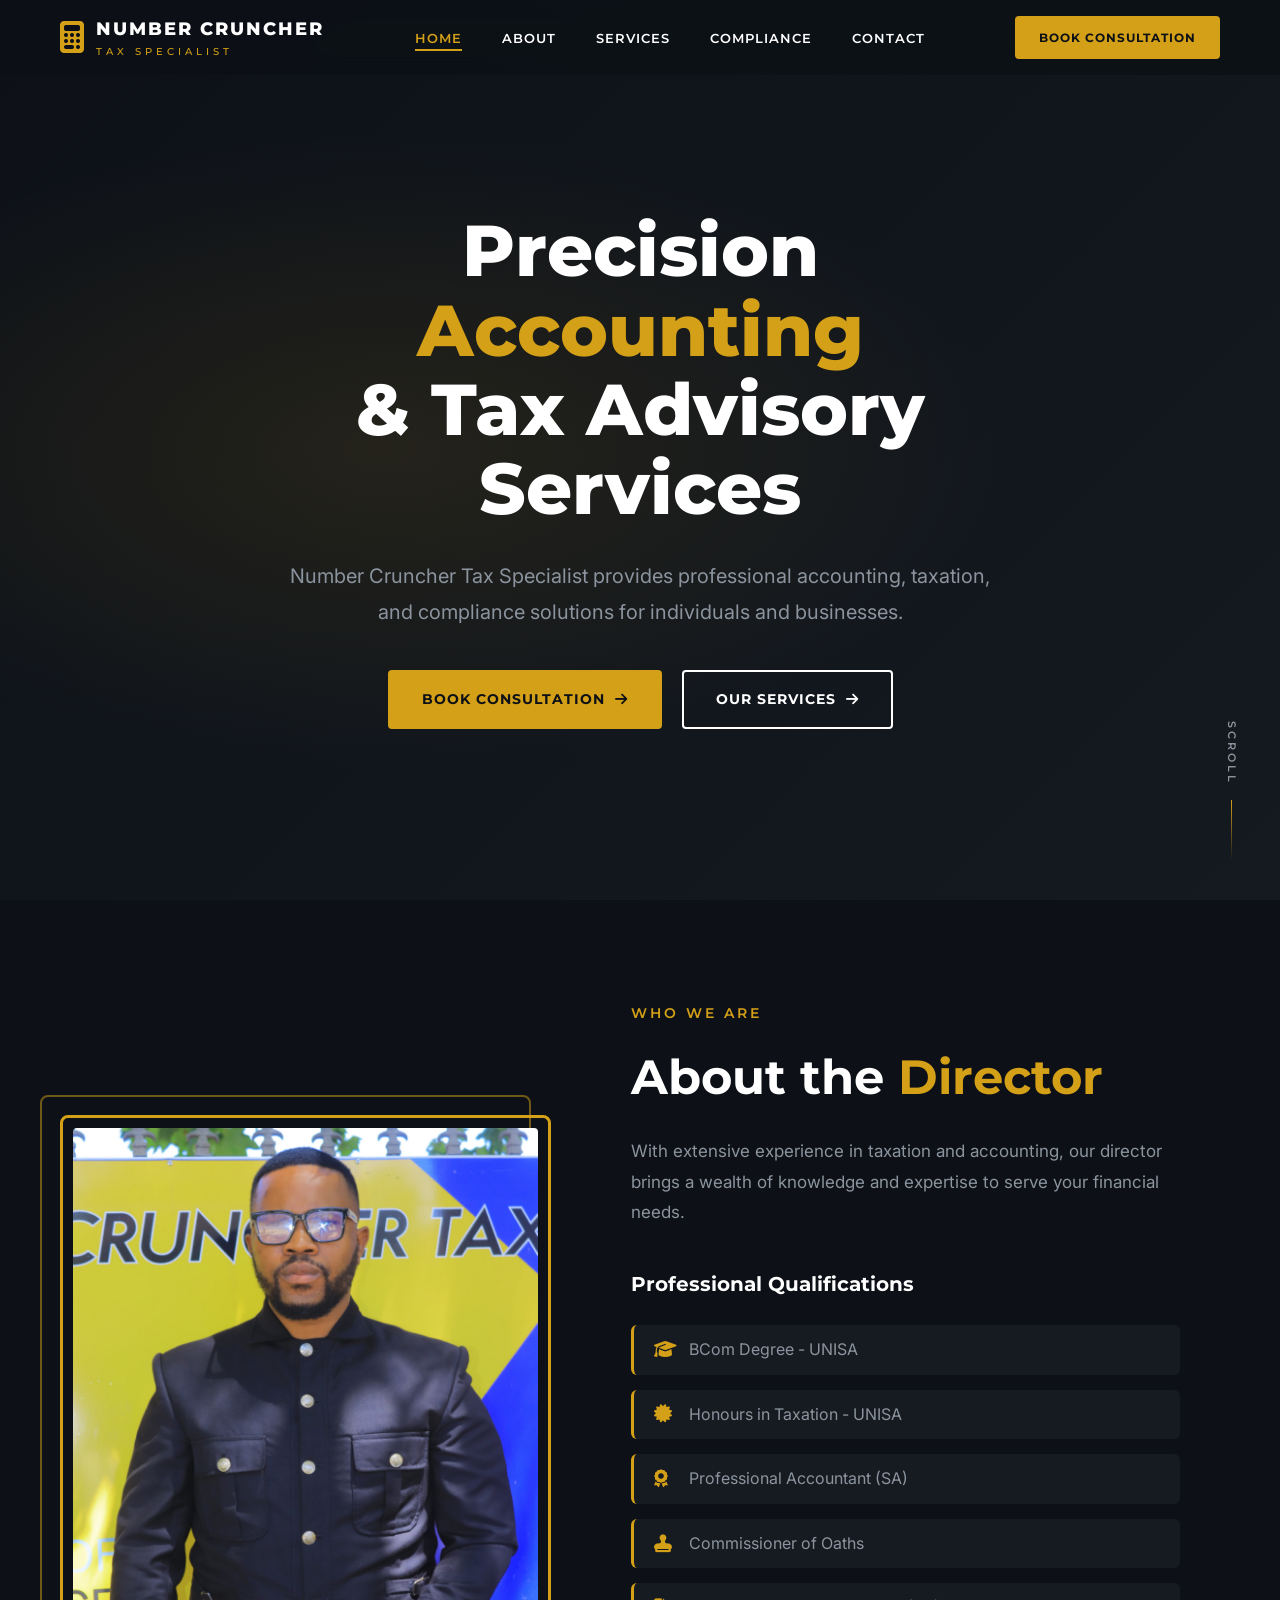
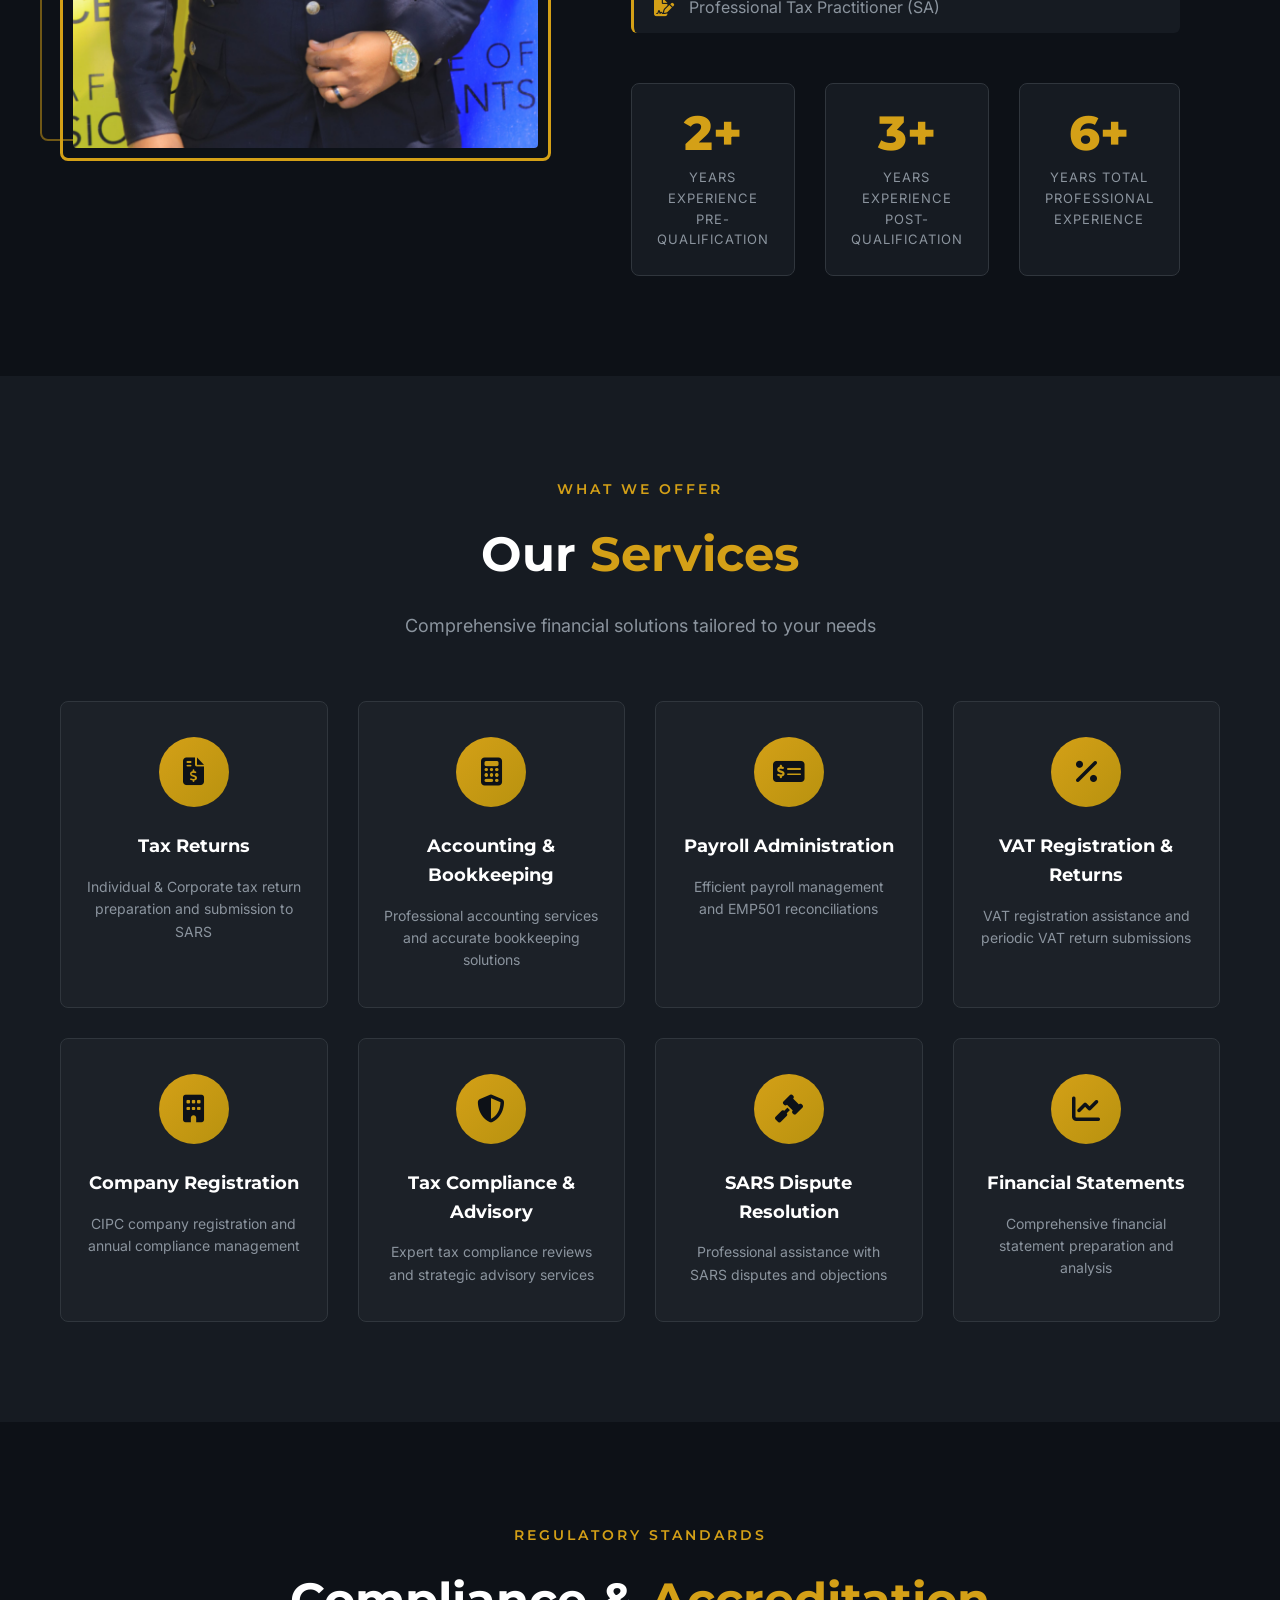
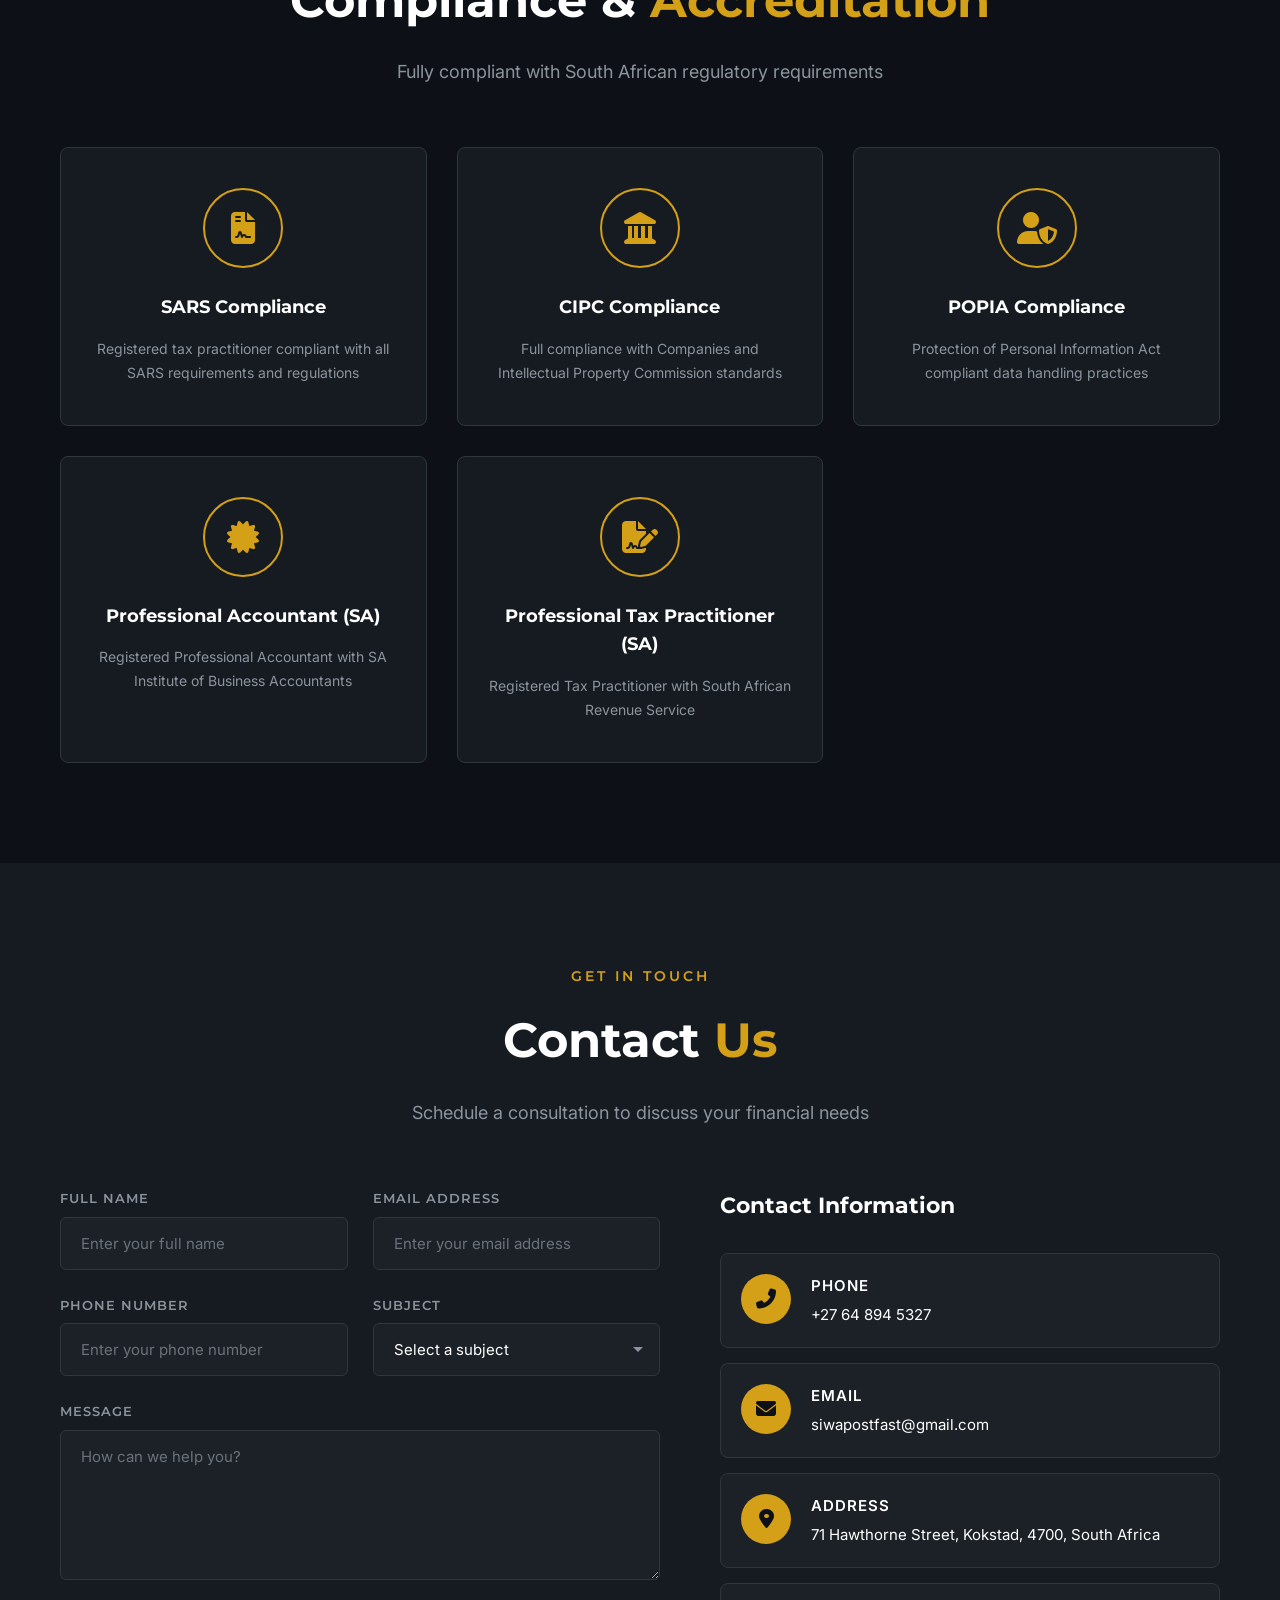
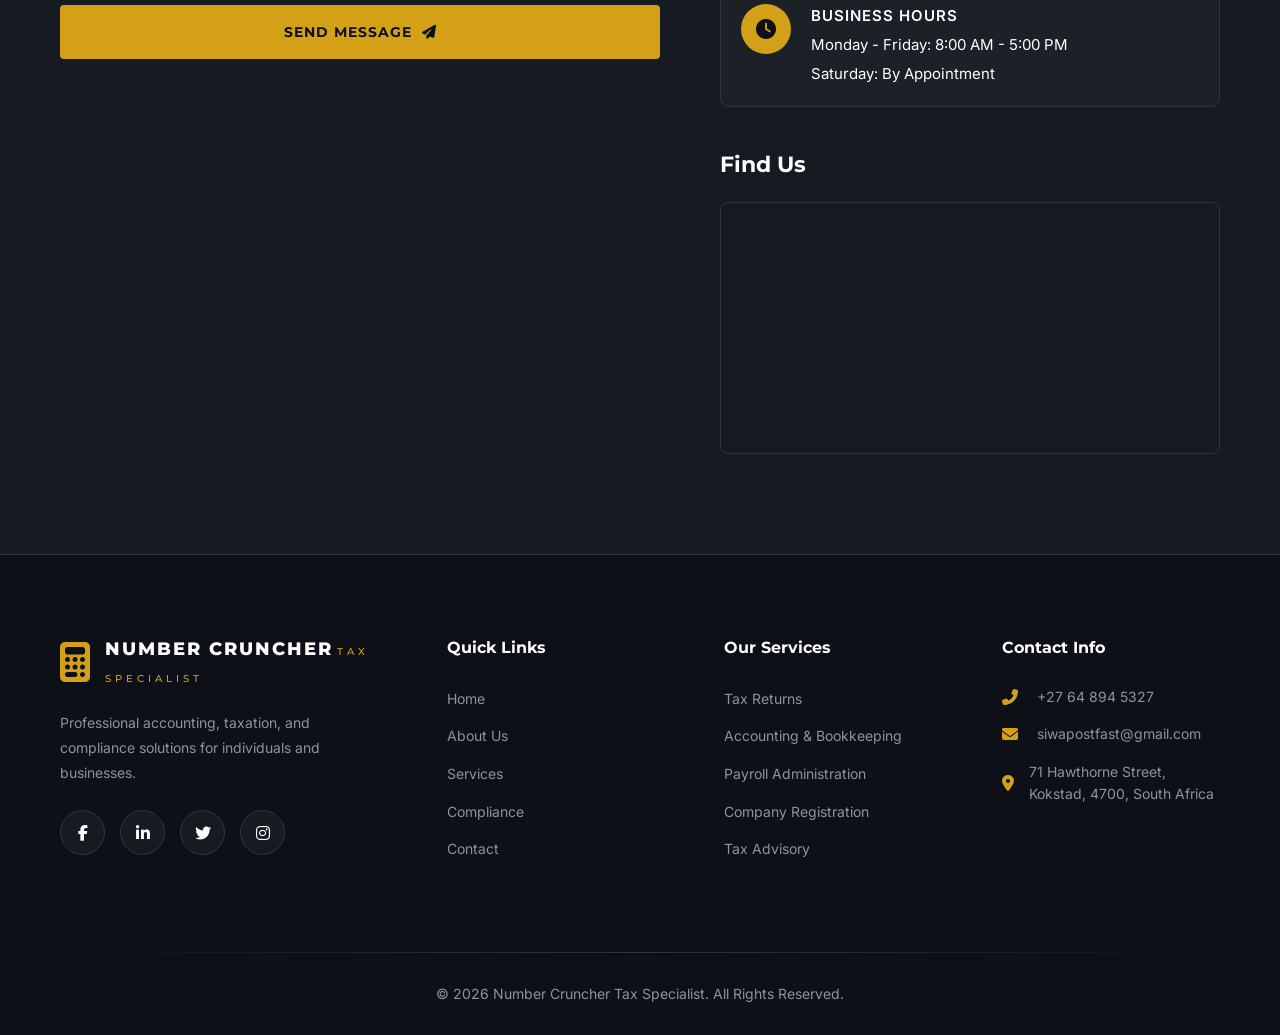
==== index.html @ 2b838620 "Add files via upload" ====
<!DOCTYPE html>
<html lang="en">
<head>
    <meta charset="UTF-8">
    <meta name="viewport" content="width=device-width, initial-scale=1.0">
    <meta name="description" content="Number Cruncher Tax Specialist - Professional accounting, taxation, and compliance solutions for individuals and businesses in South Africa.">
    <title>Number Cruncher Tax Specialist | Professional Accounting & Tax Advisory</title>

    <!-- Favicon -->
    <link rel="icon" type="image/svg+xml" href="favicon.svg">

    <!-- Google Fonts -->
    <link rel="preconnect" href="https://fonts.googleapis.com">
    <link rel="preconnect" href="https://fonts.gstatic.com" crossorigin>
    <link href="https://fonts.googleapis.com/css2?family=Montserrat:wght@400;500;600;700;800;900&family=Inter:wght@300;400;500;600;700&display=swap" rel="stylesheet">

    <!-- Font Awesome for Icons -->
    <link rel="stylesheet" href="https://cdnjs.cloudflare.com/ajax/libs/font-awesome/6.5.1/css/all.min.css">

    <!-- AOS Animation Library -->
    <link href="https://unpkg.com/aos@2.3.1/dist/aos.css" rel="stylesheet">

    <!-- Main Stylesheet -->
    <link rel="stylesheet" href="styles.css">
</head>
<body>
    <!-- Navigation -->
    <nav class="navbar">
        <div class="nav-container">
            <a href="#home" class="nav-logo">
                <i class="fas fa-calculator"></i>
                <div class="logo-text">
                    <span class="logo-main">NUMBER CRUNCHER</span>
                    <span class="logo-sub">TAX SPECIALIST</span>
                </div>
            </a>

            <ul class="nav-menu" id="navMenu">
                <li><a href="#home" class="nav-link active">Home</a></li>
                <li><a href="#about" class="nav-link">About</a></li>
                <li><a href="#services" class="nav-link">Services</a></li>
                <li><a href="#compliance" class="nav-link">Compliance</a></li>
                <li><a href="#contact" class="nav-link">Contact</a></li>
            </ul>

            <a href="#contact" class="nav-cta">BOOK CONSULTATION</a>

            <button class="nav-toggle" id="navToggle" aria-label="Toggle navigation">
                <span class="hamburger"></span>
            </button>
        </div>
    </nav>

    <!-- Hero Section -->
    <section class="hero" id="home">
        <div class="hero-overlay"></div>
        <div class="hero-content">
            <h1 class="hero-title">
                <span class="hero-text-white" data-aos="fade-up" data-aos-delay="0">Precision</span>
                <span class="hero-text-gold" data-aos="fade-up" data-aos-delay="200">Accounting</span>
                <span class="hero-text-white" data-aos="fade-up" data-aos-delay="400">& Tax Advisory Services</span>
            </h1>
            <p class="hero-subtitle" data-aos="fade-up" data-aos-delay="600">
                Number Cruncher Tax Specialist provides professional accounting, taxation, and compliance solutions for individuals and businesses.
            </p>
            <div class="hero-buttons" data-aos="fade-up" data-aos-delay="800">
                <a href="#contact" class="btn btn-primary">BOOK CONSULTATION <i class="fas fa-arrow-right"></i></a>
                <a href="#services" class="btn btn-secondary">OUR SERVICES <i class="fas fa-arrow-right"></i></a>
            </div>
        </div>
        <div class="scroll-indicator">
            <span class="scroll-text">SCROLL</span>
            <div class="scroll-line"></div>
        </div>
    </section>

    <!-- About Section -->
    <section class="about" id="about">
        <div class="container">
            <div class="about-grid">
                <div class="about-image" data-aos="fade-right" data-aos-delay="100">
                    <div class="image-frame">
                        <img src="director.jpg" alt="Director">
                    </div>
                    <div class="image-accent"></div>
                </div>

                <div class="about-content" data-aos="fade-left" data-aos-delay="200">
                    <span class="section-label">WHO WE ARE</span>
                    <h2 class="section-title">About the <span class="text-gold">Director</span></h2>

                    <p class="about-intro">
                        With extensive experience in taxation and accounting, our director brings a wealth of knowledge and expertise to serve your financial needs.
                    </p>

                    <div class="qualifications">
                        <h3>Professional Qualifications</h3>
                        <ul class="qual-list">
                            <li><i class="fas fa-graduation-cap"></i> BCom Degree - UNISA</li>
                            <li><i class="fas fa-certificate"></i> Honours in Taxation - UNISA</li>
                            <li><i class="fas fa-award"></i> Professional Accountant (SA)</li>
                            <li><i class="fas fa-stamp"></i> Commissioner of Oaths</li>
                            <li><i class="fas fa-file-signature"></i> Professional Tax Practitioner (SA)</li>
                        </ul>
                    </div>

                    <div class="stats-grid">
                        <div class="stat-item">
                            <div class="stat-number" data-count="6">0</div>
                            <div class="stat-label">Years Experience<br>Pre-Qualification</div>
                        </div>
                        <div class="stat-item">
                            <div class="stat-number" data-count="8">0</div>
                            <div class="stat-label">Years Experience<br>Post-Qualification</div>
                        </div>
                        <div class="stat-item">
                            <div class="stat-number" data-count="14">0</div>
                            <div class="stat-label">Years Total<br>Professional Experience</div>
                        </div>
                    </div>
                </div>
            </div>
        </div>
    </section>

    <!-- Services Section -->
    <section class="services" id="services">
        <div class="container">
            <div class="section-header" data-aos="fade-up">
                <span class="section-label">WHAT WE OFFER</span>
                <h2 class="section-title">Our <span class="text-gold">Services</span></h2>
                <p class="section-desc">Comprehensive financial solutions tailored to your needs</p>
            </div>

            <div class="services-grid">
                <div class="service-card" data-aos="fade-up" data-aos-delay="100">
                    <div class="service-icon">
                        <i class="fas fa-file-invoice-dollar"></i>
                    </div>
                    <h3>Tax Returns</h3>
                    <p>Individual & Corporate tax return preparation and submission to SARS</p>
                </div>

                <div class="service-card" data-aos="fade-up" data-aos-delay="200">
                    <div class="service-icon">
                        <i class="fas fa-calculator"></i>
                    </div>
                    <h3>Accounting & Bookkeeping</h3>
                    <p>Professional accounting services and accurate bookkeeping solutions</p>
                </div>

                <div class="service-card" data-aos="fade-up" data-aos-delay="300">
                    <div class="service-icon">
                        <i class="fas fa-money-check-alt"></i>
                    </div>
                    <h3>Payroll Administration</h3>
                    <p>Efficient payroll management and EMP501 reconciliations</p>
                </div>

                <div class="service-card" data-aos="fade-up" data-aos-delay="400">
                    <div class="service-icon">
                        <i class="fas fa-percentage"></i>
                    </div>
                    <h3>VAT Registration & Returns</h3>
                    <p>VAT registration assistance and periodic VAT return submissions</p>
                </div>

                <div class="service-card" data-aos="fade-up" data-aos-delay="500">
                    <div class="service-icon">
                        <i class="fas fa-building"></i>
                    </div>
                    <h3>Company Registration</h3>
                    <p>CIPC company registration and annual compliance management</p>
                </div>

                <div class="service-card" data-aos="fade-up" data-aos-delay="600">
                    <div class="service-icon">
                        <i class="fas fa-shield-alt"></i>
                    </div>
                    <h3>Tax Compliance & Advisory</h3>
                    <p>Expert tax compliance reviews and strategic advisory services</p>
                </div>

                <div class="service-card" data-aos="fade-up" data-aos-delay="700">
                    <div class="service-icon">
                        <i class="fas fa-gavel"></i>
                    </div>
                    <h3>SARS Dispute Resolution</h3>
                    <p>Professional assistance with SARS disputes and objections</p>
                </div>

                <div class="service-card" data-aos="fade-up" data-aos-delay="800">
                    <div class="service-icon">
                        <i class="fas fa-chart-line"></i>
                    </div>
                    <h3>Financial Statements</h3>
                    <p>Comprehensive financial statement preparation and analysis</p>
                </div>
            </div>
        </div>
    </section>

    <!-- Compliance Section -->
    <section class="compliance" id="compliance">
        <div class="container">
            <div class="section-header" data-aos="fade-up">
                <span class="section-label">REGULATORY STANDARDS</span>
                <h2 class="section-title">Compliance & <span class="text-gold">Accreditation</span></h2>
                <p class="section-desc">Fully compliant with South African regulatory requirements</p>
            </div>

            <div class="compliance-grid">
                <div class="compliance-card" data-aos="fade-up" data-aos-delay="100">
                    <div class="compliance-icon">
                        <i class="fas fa-file-contract"></i>
                    </div>
                    <h3>SARS Compliance</h3>
                    <p>Registered tax practitioner compliant with all SARS requirements and regulations</p>
                </div>

                <div class="compliance-card" data-aos="fade-up" data-aos-delay="200">
                    <div class="compliance-icon">
                        <i class="fas fa-landmark"></i>
                    </div>
                    <h3>CIPC Compliance</h3>
                    <p>Full compliance with Companies and Intellectual Property Commission standards</p>
                </div>

                <div class="compliance-card" data-aos="fade-up" data-aos-delay="300">
                    <div class="compliance-icon">
                        <i class="fas fa-user-shield"></i>
                    </div>
                    <h3>POPIA Compliance</h3>
                    <p>Protection of Personal Information Act compliant data handling practices</p>
                </div>

                <div class="compliance-card" data-aos="fade-up" data-aos-delay="400">
                    <div class="compliance-icon">
                        <i class="fas fa-certificate"></i>
                    </div>
                    <h3>Professional Accountant (SA)</h3>
                    <p>Registered Professional Accountant with SA Institute of Business Accountants</p>
                </div>

                <div class="compliance-card" data-aos="fade-up" data-aos-delay="500">
                    <div class="compliance-icon">
                        <i class="fas fa-file-signature"></i>
                    </div>
                    <h3>Professional Tax Practitioner (SA)</h3>
                    <p>Registered Tax Practitioner with South African Revenue Service</p>
                </div>
            </div>
        </div>
    </section>

    <!-- Contact Section -->
    <section class="contact" id="contact">
        <div class="container">
            <div class="section-header" data-aos="fade-up">
                <span class="section-label">GET IN TOUCH</span>
                <h2 class="section-title">Contact <span class="text-gold">Us</span></h2>
                <p class="section-desc">Schedule a consultation to discuss your financial needs</p>
            </div>

            <div class="contact-grid">
                <div class="contact-form-wrapper" data-aos="fade-right" data-aos-delay="100">
                    <form class="contact-form" id="contactForm">
                        <div class="form-row">
                            <div class="form-group">
                                <label for="name">Full Name</label>
                                <input type="text" id="name" name="name" placeholder="Enter your full name" required>
                            </div>
                            <div class="form-group">
                                <label for="email">Email Address</label>
                                <input type="email" id="email" name="email" placeholder="Enter your email address" required>
                            </div>
                        </div>

                        <div class="form-row">
                            <div class="form-group">
                                <label for="phone">Phone Number</label>
                                <input type="tel" id="phone" name="phone" placeholder="Enter your phone number" required>
                            </div>
                            <div class="form-group">
                                <label for="subject">Subject</label>
                                <select id="subject" name="subject" required>
                                    <option value="">Select a subject</option>
                                    <option value="consultation">Book Consultation</option>
                                    <option value="tax-returns">Tax Returns</option>
                                    <option value="accounting">Accounting Services</option>
                                    <option value="advisory">Tax Advisory</option>
                                    <option value="other">Other Inquiry</option>
                                </select>
                            </div>
                        </div>

                        <div class="form-group full-width">
                            <label for="message">Message</label>
                            <textarea id="message" name="message" rows="5" placeholder="How can we help you?" required></textarea>
                        </div>

                        <button type="submit" class="btn btn-primary btn-full">
                            SEND MESSAGE <i class="fas fa-paper-plane"></i>
                        </button>
                    </form>

                    <div class="form-success" id="formSuccess">
                        <i class="fas fa-check-circle"></i>
                        <h3>Message Sent Successfully!</h3>
                        <p>Thank you for contacting us. We will get back to you within 24 hours.</p>
                    </div>
                </div>

                <div class="contact-info" data-aos="fade-left" data-aos-delay="200">
                    <div class="contact-details">
                        <h3>Contact Information</h3>

                        <div class="contact-item">
                            <div class="contact-icon">
                                <i class="fas fa-phone-alt"></i>
                            </div>
                            <div>
                                <span class="contact-label">Phone</span>
                                <a href="tel:+27 64 894 5327">+27 64 894 5327</a>
                            </div>
                        </div>

                        <div class="contact-item">
                            <div class="contact-icon">
                                <i class="fas fa-envelope"></i>
                            </div>
                            <div>
                                <span class="contact-label">Email</span>
                                <a href="mailto:siwapostfast@gmail.com">siwapostfast@gmail.com</a>
                            </div>
                        </div>

                        <div class="contact-item">
                            <div class="contact-icon">
                                <i class="fas fa-map-marker-alt"></i>
                            </div>
                            <div>
                                <span class="contact-label">Address</span>
                                <span>71 Hawthorne Street, Kokstad, 4700, South Africa</span>
                            </div>
                        </div>

                        <div class="contact-item">
                            <div class="contact-icon">
                                <i class="fas fa-clock"></i>
                            </div>
                            <div>
                                <span class="contact-label">Business Hours</span>
                                <span>Monday - Friday: 8:00 AM - 5:00 PM</span>
                                <span>Saturday: By Appointment</span>
                            </div>
                        </div>
                    </div>

                    <div class="map-container">
                        <h3>Find Us</h3>
                        <div class="map-wrapper">
                            <iframe
                                src="https://www.google.com/maps/embed?pb=!1m18!1m12!1m3!1d3436.008253327786!2d29.417779974798787!3d-30.549070874673358!2m3!1f0!2f0!3f0!3m2!1i1024!2i768!4f13.1!3m3!1m2!1s0x1ef5a0779be79471%3A0x3674d156ed92cf5c!2s71%20Hawthorn%20St%2C%20Kokstad%2C%204700!5e0!3m2!1sen!2sza!4v1774204963552!5m2!1sen!2sza"
                                width="100%"
                                height="250"
                                style="border:0;"
                                allowfullscreen=""
                                loading="lazy"
                                referrerpolicy="no-referrer-when-downgrade">
                            </iframe>
                        </div>
                    </div>
                </div>
            </div>
        </div>
    </section>

    <!-- Footer -->
    <footer class="footer">
        <div class="container">
            <div class="footer-grid">
                <div class="footer-brand">
                    <a href="#home" class="footer-logo">
                        <i class="fas fa-calculator"></i>
                        <div>
                            <span class="logo-main">NUMBER CRUNCHER</span>
                            <span class="logo-sub">TAX SPECIALIST</span>
                        </div>
                    </a>
                    <p class="footer-tagline">Professional accounting, taxation, and compliance solutions for individuals and businesses.</p>
                    <div class="social-links">
                        <a href="#" aria-label="Facebook"><i class="fab fa-facebook-f"></i></a>
                        <a href="#" aria-label="LinkedIn"><i class="fab fa-linkedin-in"></i></a>
                        <a href="#" aria-label="Twitter"><i class="fab fa-twitter"></i></a>
                        <a href="#" aria-label="Instagram"><i class="fab fa-instagram"></i></a>
                    </div>
                </div>

                <div class="footer-links">
                    <h4>Quick Links</h4>
                    <ul>
                        <li><a href="#home">Home</a></li>
                        <li><a href="#about">About Us</a></li>
                        <li><a href="#services">Services</a></li>
                        <li><a href="#compliance">Compliance</a></li>
                        <li><a href="#contact">Contact</a></li>
                    </ul>
                </div>

                <div class="footer-links">
                    <h4>Our Services</h4>
                    <ul>
                        <li><a href="#services">Tax Returns</a></li>
                        <li><a href="#services">Accounting & Bookkeeping</a></li>
                        <li><a href="#services">Payroll Administration</a></li>
                        <li><a href="#services">Company Registration</a></li>
                        <li><a href="#services">Tax Advisory</a></li>
                    </ul>
                </div>

                <div class="footer-contact">
                    <h4>Contact Info</h4>
                    <div class="footer-contact-item">
                        <i class="fas fa-phone-alt"></i>
                        <span>+27 64 894 5327</span>
                    </div>
                    <div class="footer-contact-item">
                        <i class="fas fa-envelope"></i>
                        <span>siwapostfast@gmail.com</span>
                    </div>
                    <div class="footer-contact-item">
                        <i class="fas fa-map-marker-alt"></i>
                        <span>71 Hawthorne Street, Kokstad, 4700, South Africa</span>
                    </div>
                </div>
            </div>

            <div class="footer-bottom">
                <div class="footer-divider"></div>
                <p>&copy; 2026 Number Cruncher Tax Specialist. All Rights Reserved.</p>
            </div>
        </div>
    </footer>

    <!-- Back to Top Button -->
    <button class="back-to-top" id="backToTop" aria-label="Back to top">
        <i class="fas fa-chevron-up"></i>
    </button>

    <!-- AOS Animation Library -->
    <script src="https://unpkg.com/aos@2.3.1/dist/aos.js"></script>

    <!-- Main JavaScript -->
    <script src="main.js"></script>
</body>
</html>
---- styles.css ----
/* ==========================================
   NUMBER CRUNCHER TAX SPECIALIST
   Main Stylesheet
   ========================================== */

/* CSS Variables */
:root {
    /* Colors */
    --primary-bg: #0d1117;
    --secondary-bg: #161b22;
    --card-bg: #1c2128;
    --gold: #D4A017;
    --gold-dark: #B8920F;
    --gold-light: #E6B422;
    --white: #FFFFFF;
    --text-muted: #8b949e;
    --border-color: #30363d;
    --success: #2ea043;
    --error: #f85149;

    /* Typography */
    --font-heading: 'Montserrat', sans-serif;
    --font-body: 'Inter', sans-serif;

    /* Spacing */
    --section-padding: 100px 0;
    --container-width: 1200px;

    /* Transitions */
    --transition: 0.3s ease;
}

/* Reset & Base */
*, *::before, *::after {
    margin: 0;
    padding: 0;
    box-sizing: border-box;
}

html {
    scroll-behavior: smooth;
}

body {
    font-family: var(--font-body);
    background-color: var(--primary-bg);
    color: var(--white);
    line-height: 1.6;
    overflow-x: hidden;
}

a {
    text-decoration: none;
    color: inherit;
    transition: var(--transition);
}

ul {
    list-style: none;
}

img {
    max-width: 100%;
    height: auto;
    display: block;
}

/* Container */
.container {
    width: 100%;
    max-width: var(--container-width);
    margin: 0 auto;
    padding: 0 20px;
}

/* Typography */
.text-gold {
    color: var(--gold);
}

.section-label {
    display: inline-block;
    font-family: var(--font-heading);
    font-size: 14px;
    font-weight: 600;
    letter-spacing: 3px;
    text-transform: uppercase;
    color: var(--gold);
    margin-bottom: 15px;
}

.section-title {
    font-family: var(--font-heading);
    font-size: clamp(32px, 5vw, 48px);
    font-weight: 700;
    margin-bottom: 20px;
}

.section-desc {
    font-size: 18px;
    color: var(--text-muted);
    max-width: 600px;
    margin: 0 auto;
}

.section-header {
    text-align: center;
    margin-bottom: 60px;
}

/* Buttons */
.btn {
    display: inline-flex;
    align-items: center;
    gap: 10px;
    padding: 16px 32px;
    font-family: var(--font-heading);
    font-size: 14px;
    font-weight: 700;
    text-transform: uppercase;
    letter-spacing: 1px;
    border: 2px solid transparent;
    border-radius: 4px;
    cursor: pointer;
    transition: var(--transition);
}

.btn-primary {
    background-color: var(--gold);
    color: var(--primary-bg);
    border-color: var(--gold);
}

.btn-primary:hover {
    background-color: var(--gold-dark);
    border-color: var(--gold-dark);
    transform: translateY(-2px);
}

.btn-secondary {
    background-color: transparent;
    color: var(--white);
    border-color: var(--white);
}

.btn-secondary:hover {
    background-color: var(--white);
    color: var(--primary-bg);
}

.btn-full {
    width: 100%;
    justify-content: center;
}

/* ==========================================
   NAVIGATION
   ========================================== */
.navbar {
    position: fixed;
    top: 0;
    left: 0;
    width: 100%;
    background-color: rgba(13, 17, 23, 0.95);
    backdrop-filter: blur(10px);
    z-index: 1000;
    padding: 15px 0;
    transition: var(--transition);
}

.navbar.scrolled {
    padding: 10px 0;
    box-shadow: 0 2px 20px rgba(0, 0, 0, 0.3);
}

.nav-container {
    display: flex;
    align-items: center;
    justify-content: space-between;
    max-width: var(--container-width);
    margin: 0 auto;
    padding: 0 20px;
}

.nav-logo {
    display: flex;
    align-items: center;
    gap: 12px;
}

.nav-logo i {
    font-size: 32px;
    color: var(--gold);
}

.logo-text {
    display: flex;
    flex-direction: column;
}

.logo-main {
    font-family: var(--font-heading);
    font-size: 18px;
    font-weight: 800;
    letter-spacing: 2px;
    color: var(--white);
}

.logo-sub {
    font-family: var(--font-heading);
    font-size: 10px;
    font-weight: 500;
    letter-spacing: 4px;
    color: var(--gold);
}

.nav-menu {
    display: flex;
    align-items: center;
    gap: 40px;
}

.nav-link {
    font-family: var(--font-heading);
    font-size: 13px;
    font-weight: 600;
    text-transform: uppercase;
    letter-spacing: 1px;
    color: var(--white);
    position: relative;
    padding: 5px 0;
}

.nav-link::after {
    content: '';
    position: absolute;
    bottom: 0;
    left: 0;
    width: 0;
    height: 2px;
    background-color: var(--gold);
    transition: var(--transition);
}

.nav-link:hover::after,
.nav-link.active::after {
    width: 100%;
}

.nav-link:hover,
.nav-link.active {
    color: var(--gold);
}

.nav-cta {
    padding: 12px 24px;
    font-family: var(--font-heading);
    font-size: 12px;
    font-weight: 700;
    text-transform: uppercase;
    letter-spacing: 1px;
    background-color: var(--gold);
    color: var(--primary-bg);
    border-radius: 4px;
    transition: var(--transition);
}

.nav-cta:hover {
    background-color: var(--gold-dark);
    transform: translateY(-2px);
}

/* Mobile Navigation */
.nav-toggle {
    display: none;
    background: none;
    border: none;
    cursor: pointer;
    padding: 10px;
}

.hamburger {
    display: block;
    width: 25px;
    height: 2px;
    background-color: var(--white);
    position: relative;
    transition: var(--transition);
}

.hamburger::before,
.hamburger::after {
    content: '';
    position: absolute;
    width: 25px;
    height: 2px;
    background-color: var(--white);
    transition: var(--transition);
}

.hamburger::before {
    top: -8px;
}

.hamburger::after {
    top: 8px;
}

.nav-toggle.active .hamburger {
    background-color: transparent;
}

.nav-toggle.active .hamburger::before {
    top: 0;
    transform: rotate(45deg);
}

.nav-toggle.active .hamburger::after {
    top: 0;
    transform: rotate(-45deg);
}

/* ==========================================
   HERO SECTION
   ========================================== */
.hero {
    position: relative;
    min-height: 100vh;
    display: flex;
    align-items: center;
    justify-content: center;
    background: linear-gradient(135deg, rgba(13, 17, 23, 0.9) 0%, rgba(22, 27, 34, 0.85) 100%),
                url('https://images.unsplash.com/photo-1486406146926-c627a92ad1ab?ixlib=rb-4.0.3&auto=format&fit=crop&w=2070&q=80') center/cover no-repeat;
    padding: 120px 20px 80px;
    overflow: hidden;
}

.hero::before {
    content: '';
    position: absolute;
    top: 0;
    left: 0;
    width: 100%;
    height: 100%;
    background: radial-gradient(ellipse at 30% 50%, rgba(212, 160, 23, 0.1) 0%, transparent 50%);
}

.hero-content {
    position: relative;
    z-index: 1;
    text-align: center;
    max-width: 900px;
}

.hero-title {
    font-family: var(--font-heading);
    font-size: clamp(40px, 8vw, 72px);
    font-weight: 800;
    line-height: 1.1;
    margin-bottom: 30px;
}

.hero-text-white {
    display: block;
    color: var(--white);
}

.hero-text-gold {
    display: block;
    color: var(--gold);
}

.hero-subtitle {
    font-size: clamp(16px, 2.5vw, 20px);
    color: var(--text-muted);
    max-width: 700px;
    margin: 0 auto 40px;
    line-height: 1.8;
}

.hero-buttons {
    display: flex;
    flex-wrap: wrap;
    gap: 20px;
    justify-content: center;
}

/* Scroll Indicator */
.scroll-indicator {
    position: absolute;
    right: 40px;
    bottom: 40px;
    display: flex;
    flex-direction: column;
    align-items: center;
    gap: 15px;
    animation: bounce 2s infinite;
}

.scroll-text {
    font-family: var(--font-heading);
    font-size: 11px;
    font-weight: 600;
    letter-spacing: 3px;
    color: var(--text-muted);
    writing-mode: vertical-rl;
    text-orientation: mixed;
}

.scroll-line {
    width: 1px;
    height: 60px;
    background: linear-gradient(to bottom, var(--gold), transparent);
}

@keyframes bounce {
    0%, 20%, 50%, 80%, 100% {
        transform: translateY(0);
    }
    40% {
        transform: translateY(-10px);
    }
    60% {
        transform: translateY(-5px);
    }
}

/* ==========================================
   ABOUT SECTION
   ========================================== */
.about {
    padding: var(--section-padding);
    background-color: var(--primary-bg);
}

.about-grid {
    display: grid;
    grid-template-columns: 1fr 1.2fr;
    gap: 80px;
    align-items: center;
}

.about-image {
    position: relative;
}

.image-frame {
    position: relative;
    border: 3px solid var(--gold);
    padding: 10px;
    border-radius: 8px;
}

.image-frame img {
    width: 100%;
    border-radius: 4px;
    aspect-ratio: 3/4;
    object-fit: cover;
}

.image-accent {
    position: absolute;
    top: -20px;
    left: -20px;
    width: 100%;
    height: 100%;
    border: 2px solid var(--gold);
    border-radius: 8px;
    z-index: -1;
    opacity: 0.5;
}

.about-content {
    padding-right: 40px;
}

.about-intro {
    font-size: 17px;
    color: var(--text-muted);
    margin-bottom: 40px;
    line-height: 1.8;
}

.qualifications {
    margin-bottom: 50px;
}

.qualifications h3 {
    font-family: var(--font-heading);
    font-size: 20px;
    font-weight: 700;
    margin-bottom: 25px;
    color: var(--white);
}

.qual-list {
    display: flex;
    flex-direction: column;
    gap: 15px;
}

.qual-list li {
    display: flex;
    align-items: center;
    gap: 15px;
    font-size: 16px;
    color: var(--text-muted);
    padding: 12px 20px;
    background-color: var(--secondary-bg);
    border-radius: 6px;
    border-left: 3px solid var(--gold);
    transition: var(--transition);
}

.qual-list li:hover {
    background-color: var(--card-bg);
    transform: translateX(5px);
}

.qual-list li i {
    color: var(--gold);
    font-size: 18px;
    width: 20px;
}

/* Stats */
.stats-grid {
    display: grid;
    grid-template-columns: repeat(3, 1fr);
    gap: 30px;
}

.stat-item {
    text-align: center;
    padding: 25px;
    background-color: var(--secondary-bg);
    border-radius: 8px;
    border: 1px solid var(--border-color);
    transition: var(--transition);
}

.stat-item:hover {
    border-color: var(--gold);
    transform: translateY(-5px);
}

.stat-number {
    font-family: var(--font-heading);
    font-size: 48px;
    font-weight: 800;
    color: var(--gold);
    line-height: 1;
    margin-bottom: 10px;
}

.stat-number::after {
    content: '+';
}

.stat-label {
    font-size: 13px;
    color: var(--text-muted);
    text-transform: uppercase;
    letter-spacing: 1px;
}

/* ==========================================
   SERVICES SECTION
   ========================================== */
.services {
    padding: var(--section-padding);
    background-color: var(--secondary-bg);
}

.services-grid {
    display: grid;
    grid-template-columns: repeat(4, 1fr);
    gap: 30px;
}

.service-card {
    background-color: var(--card-bg);
    border: 1px solid var(--border-color);
    border-radius: 8px;
    padding: 35px 25px;
    text-align: center;
    transition: var(--transition);
    position: relative;
    overflow: hidden;
}

.service-card::before {
    content: '';
    position: absolute;
    top: 0;
    left: 0;
    width: 100%;
    height: 3px;
    background: linear-gradient(90deg, transparent, var(--gold), transparent);
    transform: scaleX(0);
    transition: var(--transition);
}

.service-card:hover {
    border-color: var(--gold);
    transform: translateY(-8px);
    box-shadow: 0 20px 40px rgba(0, 0, 0, 0.3);
}

.service-card:hover::before {
    transform: scaleX(1);
}

.service-icon {
    width: 70px;
    height: 70px;
    margin: 0 auto 25px;
    display: flex;
    align-items: center;
    justify-content: center;
    background: linear-gradient(135deg, var(--gold) 0%, var(--gold-dark) 100%);
    border-radius: 50%;
    transition: var(--transition);
}

.service-icon i {
    font-size: 28px;
    color: var(--primary-bg);
}

.service-card:hover .service-icon {
    transform: scale(1.1) rotate(5deg);
}

.service-card h3 {
    font-family: var(--font-heading);
    font-size: 18px;
    font-weight: 700;
    margin-bottom: 15px;
    color: var(--white);
}

.service-card p {
    font-size: 14px;
    color: var(--text-muted);
    line-height: 1.6;
}

/* ==========================================
   COMPLIANCE SECTION
   ========================================== */
.compliance {
    padding: var(--section-padding);
    background-color: var(--primary-bg);
}

.compliance-grid {
    display: grid;
    grid-template-columns: repeat(3, 1fr);
    gap: 30px;
}

.compliance-card {
    background-color: var(--secondary-bg);
    border: 1px solid var(--border-color);
    border-radius: 8px;
    padding: 40px 30px;
    text-align: center;
    transition: var(--transition);
    position: relative;
}

.compliance-card::after {
    content: '';
    position: absolute;
    bottom: 0;
    left: 50%;
    transform: translateX(-50%);
    width: 0;
    height: 3px;
    background-color: var(--gold);
    transition: var(--transition);
}

.compliance-card:hover {
    border-color: var(--gold);
    transform: translateY(-5px);
}

.compliance-card:hover::after {
    width: 80%;
}

.compliance-icon {
    width: 80px;
    height: 80px;
    margin: 0 auto 25px;
    display: flex;
    align-items: center;
    justify-content: center;
    border: 2px solid var(--gold);
    border-radius: 50%;
    transition: var(--transition);
}

.compliance-icon i {
    font-size: 32px;
    color: var(--gold);
}

.compliance-card:hover .compliance-icon {
    background-color: var(--gold);
}

.compliance-card:hover .compliance-icon i {
    color: var(--primary-bg);
}

.compliance-card h3 {
    font-family: var(--font-heading);
    font-size: 18px;
    font-weight: 700;
    margin-bottom: 15px;
    color: var(--white);
}

.compliance-card p {
    font-size: 14px;
    color: var(--text-muted);
    line-height: 1.7;
}

/* ==========================================
   CONTACT SECTION
   ========================================== */
.contact {
    padding: var(--section-padding);
    background-color: var(--secondary-bg);
}

.contact-grid {
    display: grid;
    grid-template-columns: 1.2fr 1fr;
    gap: 60px;
}

/* Contact Form */
.contact-form-wrapper {
    position: relative;
}

.contact-form {
    display: flex;
    flex-direction: column;
    gap: 25px;
}

.form-row {
    display: grid;
    grid-template-columns: 1fr 1fr;
    gap: 25px;
}

.form-group {
    display: flex;
    flex-direction: column;
    gap: 8px;
}

.form-group.full-width {
    grid-column: 1 / -1;
}

.form-group label {
    font-family: var(--font-heading);
    font-size: 13px;
    font-weight: 600;
    text-transform: uppercase;
    letter-spacing: 1px;
    color: var(--text-muted);
}

.form-group input,
.form-group select,
.form-group textarea {
    padding: 16px 20px;
    font-family: var(--font-body);
    font-size: 15px;
    color: var(--white);
    background-color: var(--card-bg);
    border: 1px solid var(--border-color);
    border-radius: 6px;
    outline: none;
    transition: var(--transition);
}

.form-group input::placeholder,
.form-group textarea::placeholder {
    color: var(--text-muted);
    opacity: 0.7;
}

.form-group input:focus,
.form-group select:focus,
.form-group textarea:focus {
    border-color: var(--gold);
    box-shadow: 0 0 0 3px rgba(212, 160, 23, 0.2);
}

.form-group select {
    cursor: pointer;
    appearance: none;
    background-image: url("data:image/svg+xml,%3Csvg xmlns='http://www.w3.org/2000/svg' width='12' height='12' viewBox='0 0 12 12'%3E%3Cpath fill='%238b949e' d='M6 8L1 3h10z'/%3E%3C/svg%3E");
    background-repeat: no-repeat;
    background-position: right 15px center;
}

.form-group select option {
    background-color: var(--card-bg);
    color: var(--white);
}

.form-group textarea {
    resize: vertical;
    min-height: 150px;
}

/* Form Success Message */
.form-success {
    display: none;
    text-align: center;
    padding: 60px 40px;
    background-color: var(--card-bg);
    border-radius: 8px;
    border: 1px solid var(--success);
}

.form-success.show {
    display: block;
    animation: fadeIn 0.5s ease;
}

.form-success i {
    font-size: 60px;
    color: var(--success);
    margin-bottom: 20px;
}

.form-success h3 {
    font-family: var(--font-heading);
    font-size: 24px;
    color: var(--white);
    margin-bottom: 10px;
}

.form-success p {
    color: var(--text-muted);
}

@keyframes fadeIn {
    from {
        opacity: 0;
        transform: translateY(20px);
    }
    to {
        opacity: 1;
        transform: translateY(0);
    }
}

/* Contact Info */
.contact-info h3 {
    font-family: var(--font-heading);
    font-size: 22px;
    font-weight: 700;
    margin-bottom: 30px;
    color: var(--white);
}

.contact-details {
    margin-bottom: 40px;
}

.contact-item {
    display: flex;
    align-items: flex-start;
    gap: 20px;
    padding: 20px;
    background-color: var(--card-bg);
    border-radius: 8px;
    margin-bottom: 15px;
    border: 1px solid var(--border-color);
    transition: var(--transition);
}

.contact-item:hover {
    border-color: var(--gold);
}

.contact-icon {
    width: 50px;
    height: 50px;
    display: flex;
    align-items: center;
    justify-content: center;
    background-color: var(--gold);
    border-radius: 50%;
    flex-shrink: 0;
}

.contact-icon i {
    font-size: 20px;
    color: var(--primary-bg);
}

.contact-item > div {
    display: flex;
    flex-direction: column;
    gap: 5px;
}

.contact-label {
    font-size: 12px;
    text-transform: uppercase;
    letter-spacing: 1px;
    color: var(--gold);
    font-weight: 600;
}

.contact-item a,
.contact-item span {
    font-size: 15px;
    color: var(--white);
}

.contact-item a:hover {
    color: var(--gold);
}

/* Map Container */
.map-container {
    margin-top: 20px;
}

.map-container h3 {
    margin-bottom: 20px;
}

.map-wrapper {
    border-radius: 8px;
    overflow: hidden;
    border: 1px solid var(--border-color);
}

.map-wrapper iframe {
    display: block;
}

/* ==========================================
   FOOTER
   ========================================== */
.footer {
    background-color: var(--primary-bg);
    padding: 80px 0 30px;
    border-top: 1px solid var(--border-color);
}

.footer-grid {
    display: grid;
    grid-template-columns: 1.5fr 1fr 1fr 1fr;
    gap: 60px;
    margin-bottom: 60px;
}

.footer-logo {
    display: flex;
    align-items: center;
    gap: 15px;
    margin-bottom: 20px;
}

.footer-logo i {
    font-size: 40px;
    color: var(--gold);
}

.footer-logo .logo-text {
    text-align: left;
}

.footer-tagline {
    font-size: 14px;
    color: var(--text-muted);
    line-height: 1.8;
    margin-bottom: 25px;
}

.social-links {
    display: flex;
    gap: 15px;
}

.social-links a {
    width: 45px;
    height: 45px;
    display: flex;
    align-items: center;
    justify-content: center;
    background-color: var(--secondary-bg);
    border: 1px solid var(--border-color);
    border-radius: 50%;
    color: var(--white);
    transition: var(--transition);
}

.social-links a:hover {
    background-color: var(--gold);
    border-color: var(--gold);
    color: var(--primary-bg);
    transform: translateY(-3px);
}

.footer-links h4,
.footer-contact h4 {
    font-family: var(--font-heading);
    font-size: 16px;
    font-weight: 700;
    margin-bottom: 25px;
    color: var(--white);
}

.footer-links ul {
    display: flex;
    flex-direction: column;
    gap: 12px;
}

.footer-links a {
    font-size: 14px;
    color: var(--text-muted);
    transition: var(--transition);
}

.footer-links a:hover {
    color: var(--gold);
    padding-left: 5px;
}

.footer-contact-item {
    display: flex;
    align-items: center;
    gap: 15px;
    margin-bottom: 15px;
    font-size: 14px;
    color: var(--text-muted);
}

.footer-contact-item i {
    color: var(--gold);
    font-size: 16px;
    width: 20px;
}

.footer-bottom {
    text-align: center;
    padding-top: 30px;
}

.footer-divider {
    width: 100%;
    height: 1px;
    background: linear-gradient(90deg, transparent, var(--border-color), transparent);
    margin-bottom: 30px;
}

.footer-bottom p {
    font-size: 14px;
    color: var(--text-muted);
}

/* ==========================================
   BACK TO TOP BUTTON
   ========================================== */
.back-to-top {
    position: fixed;
    bottom: 30px;
    right: 30px;
    width: 50px;
    height: 50px;
    display: flex;
    align-items: center;
    justify-content: center;
    background-color: var(--gold);
    color: var(--primary-bg);
    border: none;
    border-radius: 50%;
    cursor: pointer;
    opacity: 0;
    visibility: hidden;
    transition: var(--transition);
    z-index: 999;
    box-shadow: 0 4px 15px rgba(212, 160, 23, 0.3);
}

.back-to-top.show {
    opacity: 1;
    visibility: visible;
}

.back-to-top:hover {
    background-color: var(--gold-dark);
    transform: translateY(-5px);
}

/* ==========================================
   RESPONSIVE DESIGN
   ========================================== */
@media (max-width: 1200px) {
    .services-grid {
        grid-template-columns: repeat(2, 1fr);
    }

    .footer-grid {
        grid-template-columns: repeat(2, 1fr);
    }
}

@media (max-width: 992px) {
    :root {
        --section-padding: 80px 0;
    }

    .about-grid {
        grid-template-columns: 1fr;
        gap: 50px;
    }

    .about-image {
        max-width: 400px;
        margin: 0 auto;
    }

    .about-content {
        padding-right: 0;
        text-align: center;
    }

    .qual-list {
        text-align: left;
    }

    .contact-grid {
        grid-template-columns: 1fr;
        gap: 50px;
    }
}

@media (max-width: 768px) {
    .nav-menu {
        position: fixed;
        top: 0;
        right: -100%;
        width: 100%;
        height: 100vh;
        background-color: var(--primary-bg);
        flex-direction: column;
        justify-content: center;
        gap: 30px;
        transition: var(--transition);
        z-index: 998;
    }

    .nav-menu.active {
        right: 0;
    }

    .nav-menu .nav-link {
        font-size: 20px;
    }

    .nav-toggle {
        display: block;
        z-index: 999;
    }

    .nav-cta {
        display: none;
    }

    .hero {
        padding: 100px 20px 60px;
    }

    .hero-buttons {
        flex-direction: column;
        align-items: center;
    }

    .hero-buttons .btn {
        width: 100%;
        max-width: 300px;
        justify-content: center;
    }

    .scroll-indicator {
        display: none;
    }

    .stats-grid {
        grid-template-columns: 1fr;
        gap: 20px;
    }

    .services-grid {
        grid-template-columns: 1fr;
    }

    .compliance-grid {
        grid-template-columns: 1fr;
    }

    .form-row {
        grid-template-columns: 1fr;
    }

    .footer-grid {
        grid-template-columns: 1fr;
        gap: 40px;
        text-align: center;
    }

    .footer-logo {
        justify-content: center;
    }

    .footer-logo .logo-text {
        text-align: center;
    }

    .social-links {
        justify-content: center;
    }

    .footer-contact-item {
        justify-content: center;
    }
}

@media (max-width: 480px) {
    :root {
        --section-padding: 60px 0;
    }

    .section-title {
        font-size: 28px;
    }

    .stat-number {
        font-size: 36px;
    }

    .btn {
        padding: 14px 24px;
        font-size: 13px;
    }

    .contact-item {
        padding: 15px;
    }

    .back-to-top {
        bottom: 20px;
        right: 20px;
        width: 45px;
        height: 45px;
    }
}

/* ==========================================
   AOS CUSTOM ANIMATIONS
   ========================================== */
[data-aos="fade-right"] {
    transform: translateX(-30px);
    opacity: 0;
    transition-property: transform, opacity;
}

[data-aos="fade-right"].aos-animate {
    transform: translateX(0);
    opacity: 1;
}

[data-aos="fade-left"] {
    transform: translateX(30px);
    opacity: 0;
    transition-property: transform, opacity;
}

[data-aos="fade-left"].aos-animate {
    transform: translateX(0);
    opacity: 1;
}
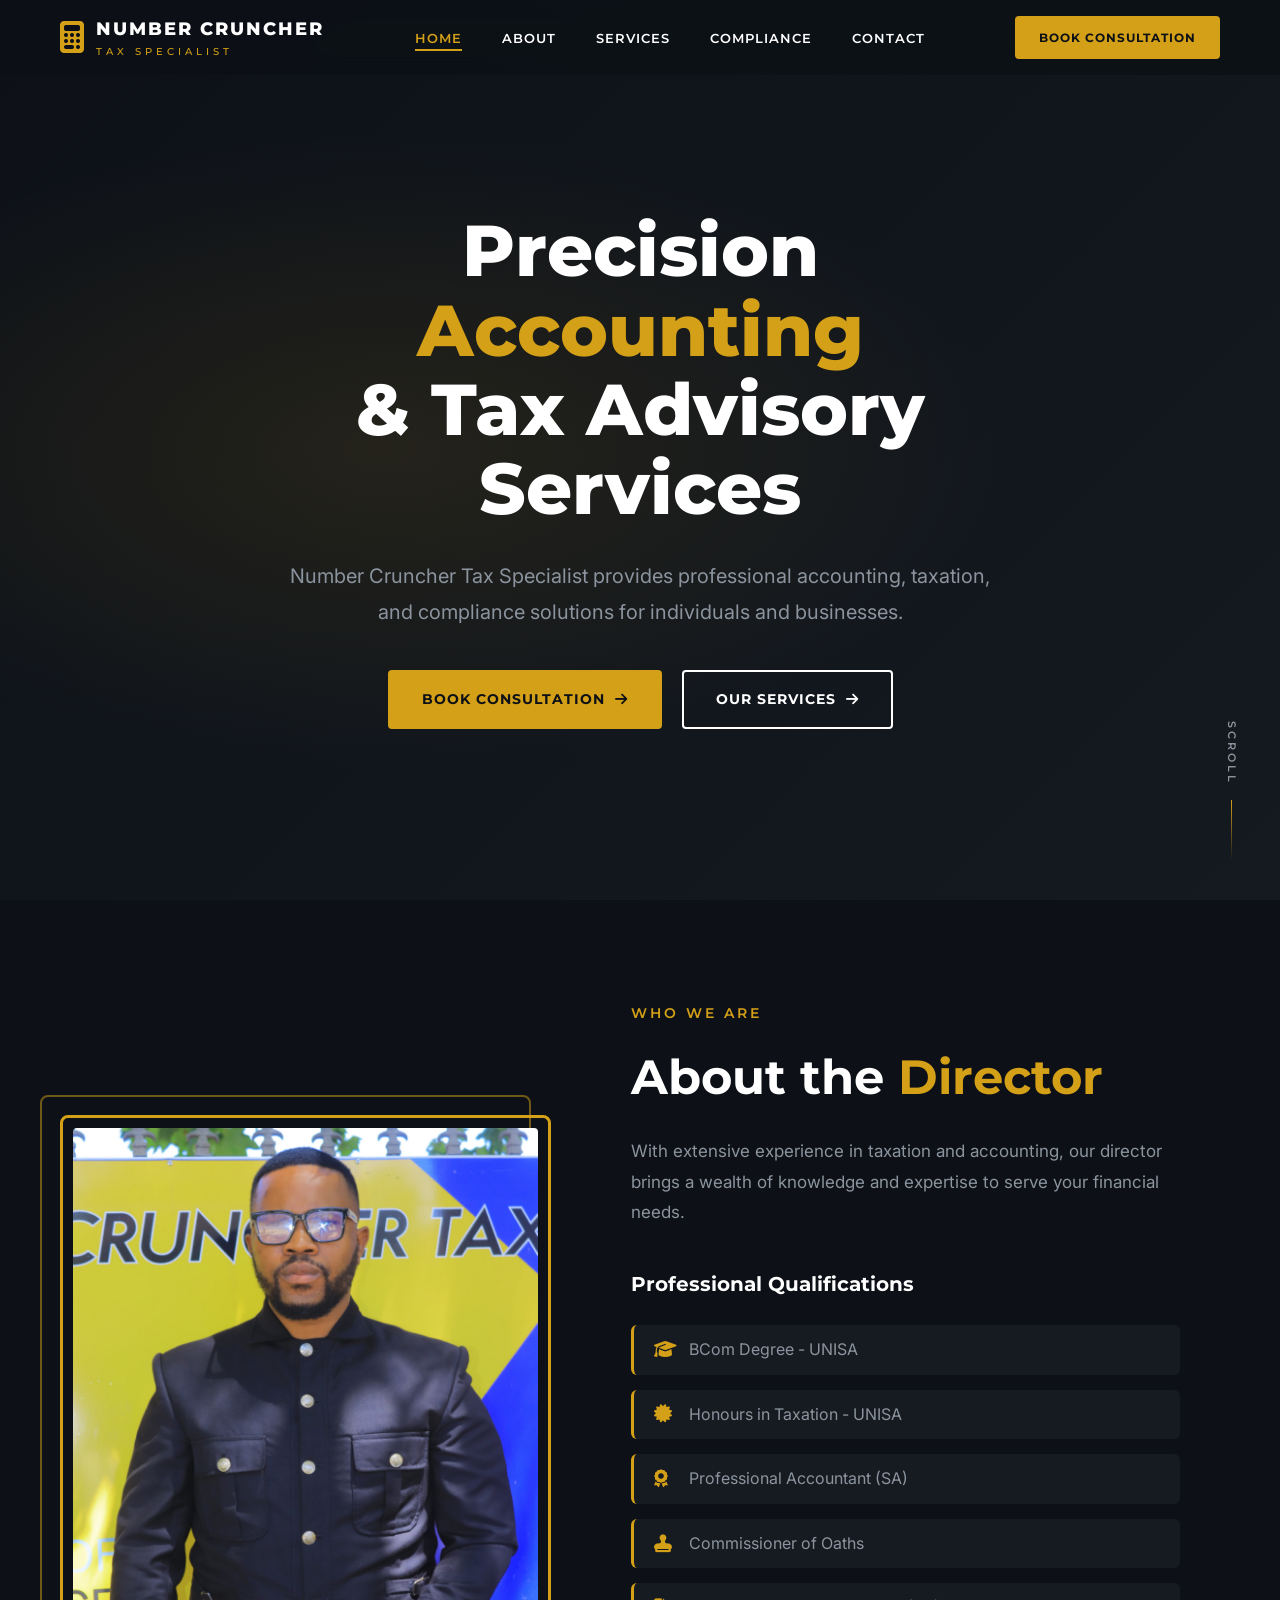
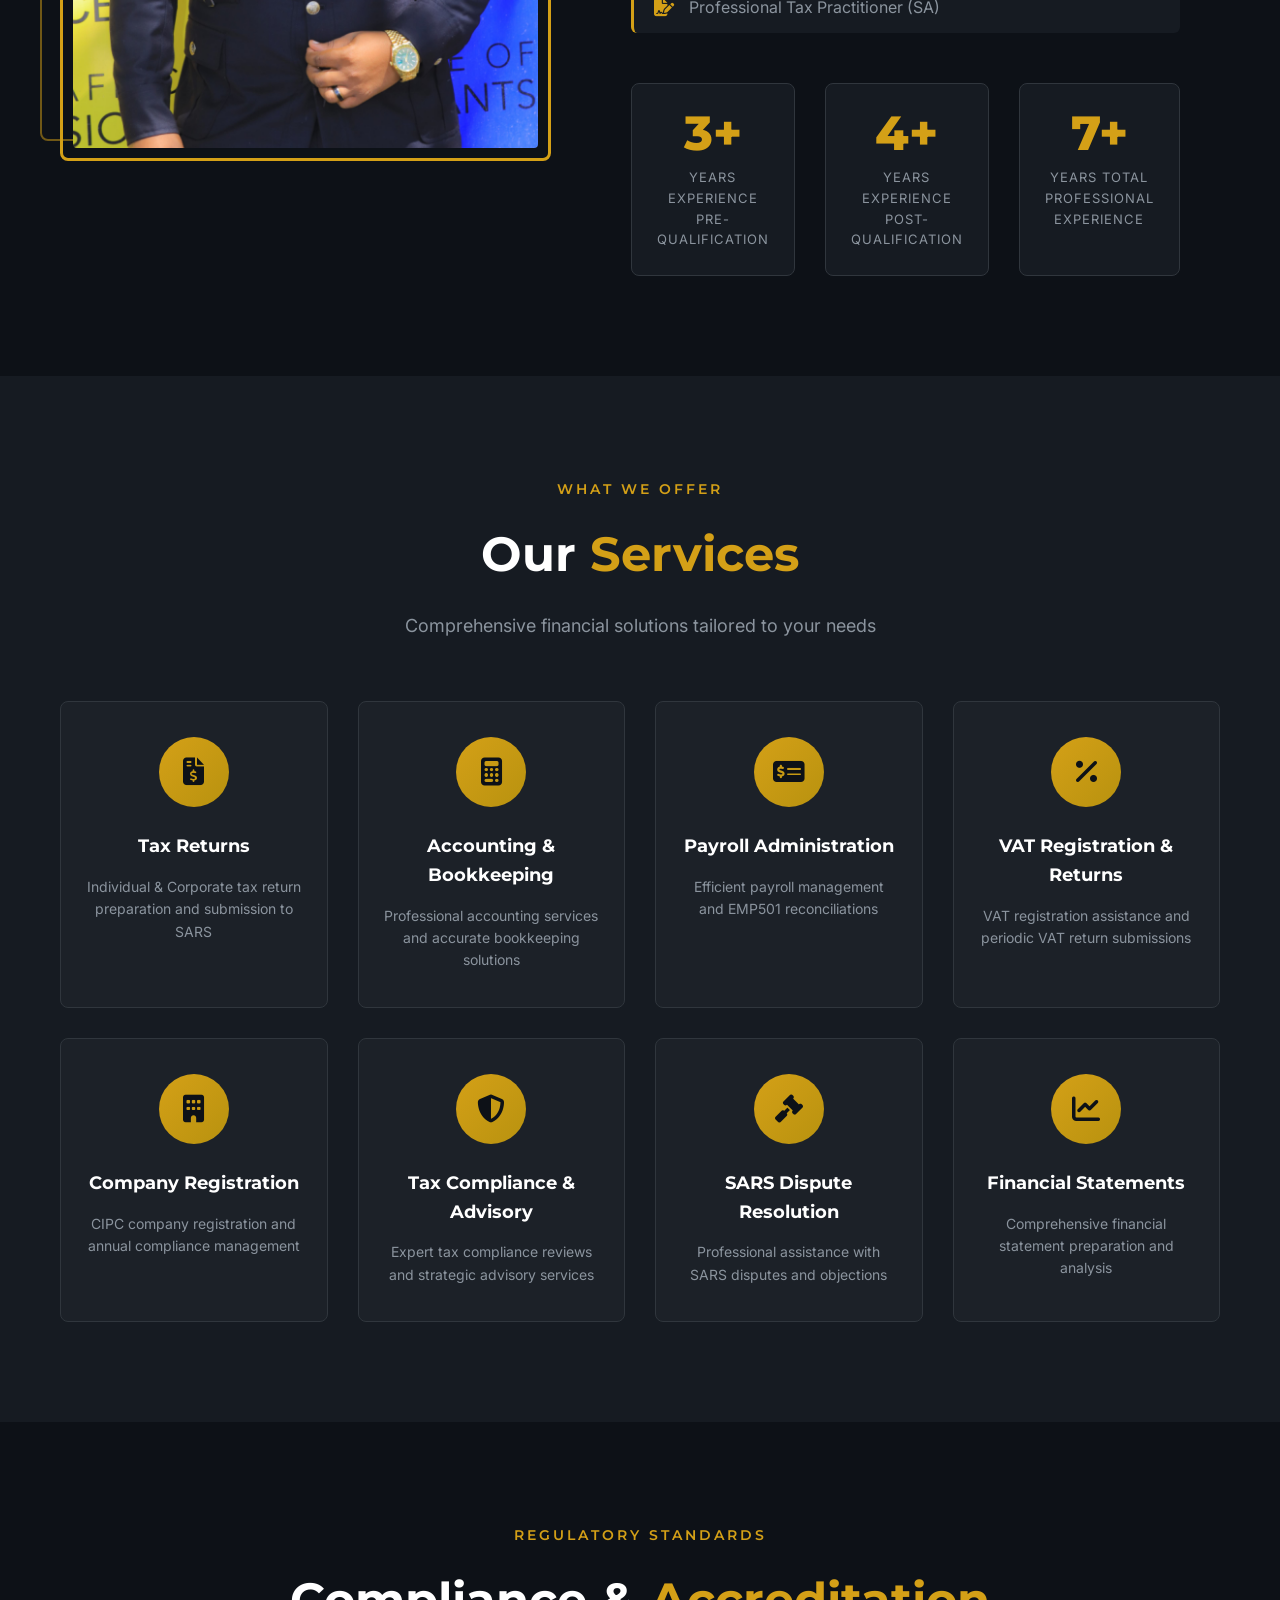
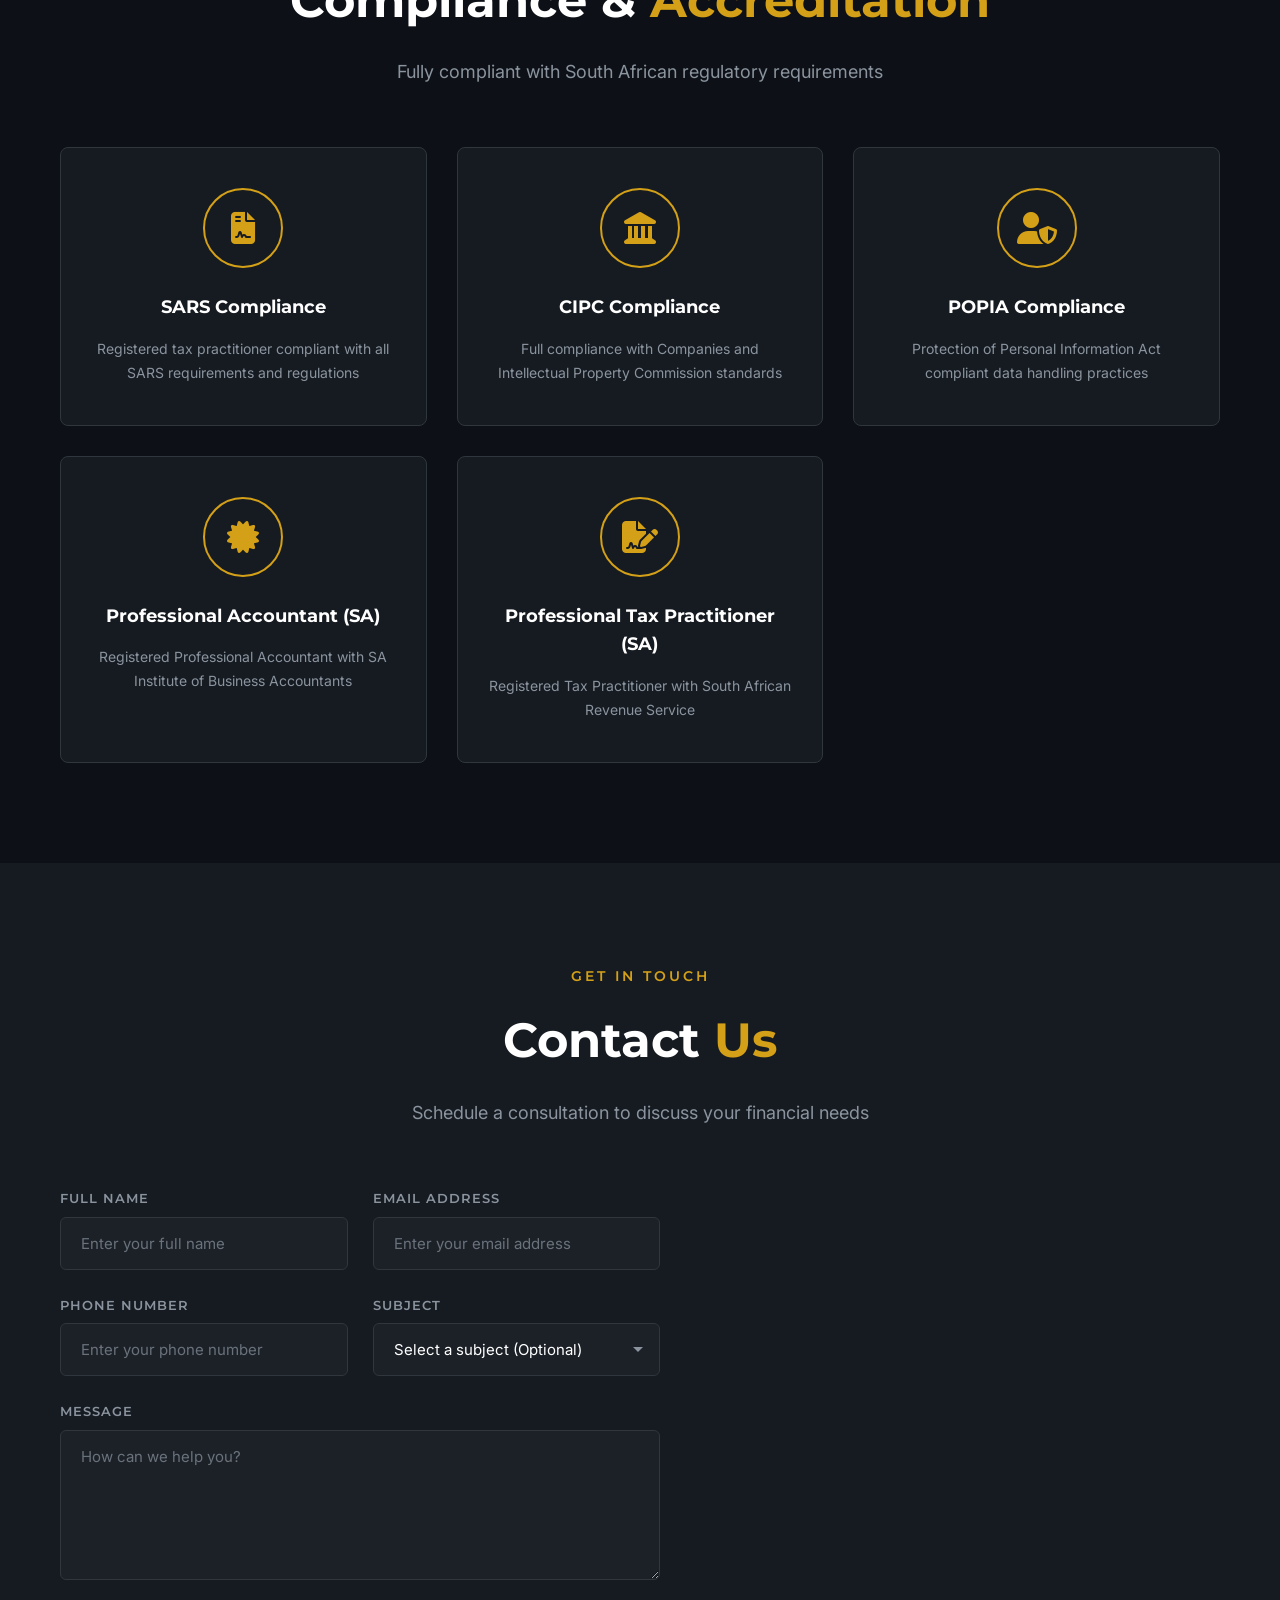
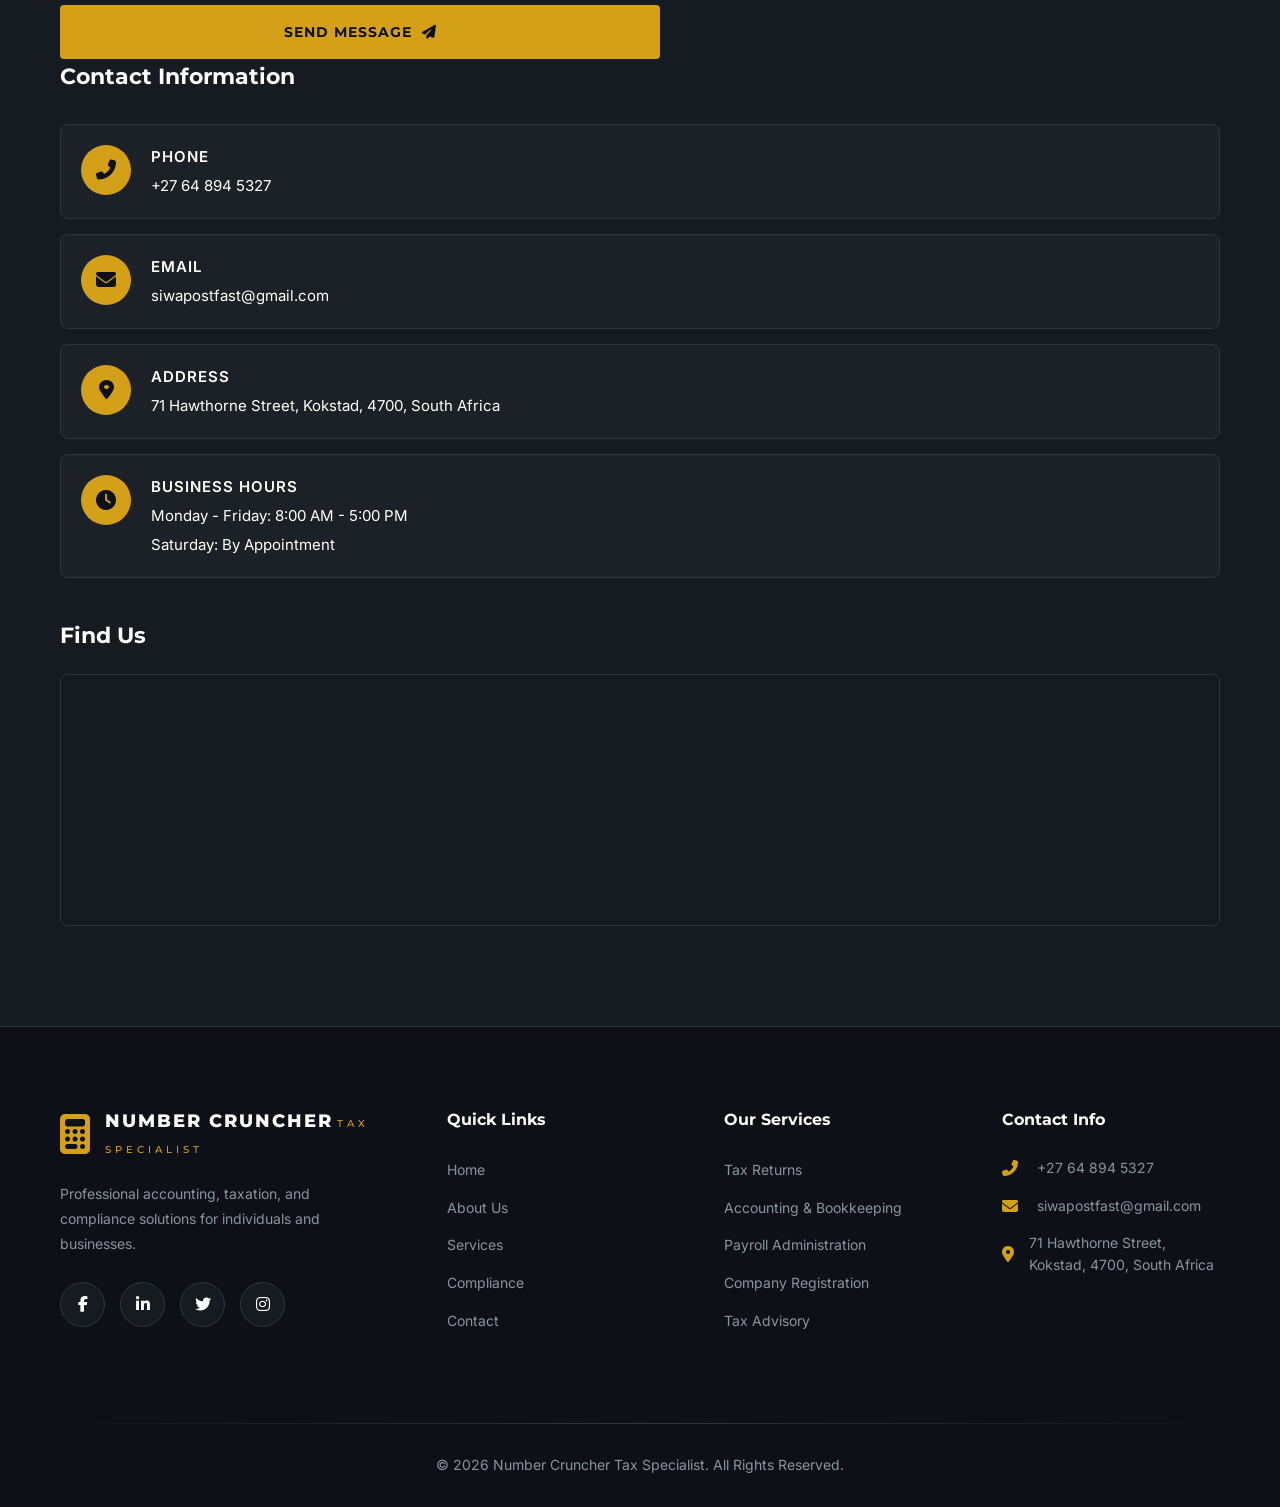
==== commit 7d9358dc: "Refactor contact form with optional fields Updated contact form to include optional phone number and" ====
--- a/index.html
+++ b/index.html
@@ -262,54 +262,59 @@
                 <p class="section-desc">Schedule a consultation to discuss your financial needs</p>
             </div>
 
-            <div class="contact-grid">
-                <div class="contact-form-wrapper" data-aos="fade-right" data-aos-delay="100">
-                    <form class="contact-form" id="contactForm">
-                        <div class="form-row">
-                            <div class="form-group">
-                                <label for="name">Full Name</label>
-                                <input type="text" id="name" name="name" placeholder="Enter your full name" required>
-                            </div>
-                            <div class="form-group">
-                                <label for="email">Email Address</label>
-                                <input type="email" id="email" name="email" placeholder="Enter your email address" required>
-                            </div>
-                        </div>
-
-                        <div class="form-row">
-                            <div class="form-group">
-                                <label for="phone">Phone Number</label>
-                                <input type="tel" id="phone" name="phone" placeholder="Enter your phone number" required>
-                            </div>
-                            <div class="form-group">
-                                <label for="subject">Subject</label>
-                                <select id="subject" name="subject" required>
-                                    <option value="">Select a subject</option>
-                                    <option value="consultation">Book Consultation</option>
-                                    <option value="tax-returns">Tax Returns</option>
-                                    <option value="accounting">Accounting Services</option>
-                                    <option value="advisory">Tax Advisory</option>
-                                    <option value="other">Other Inquiry</option>
-                                </select>
-                            </div>
-                        </div>
-
-                        <div class="form-group full-width">
-                            <label for="message">Message</label>
-                            <textarea id="message" name="message" rows="5" placeholder="How can we help you?" required></textarea>
-                        </div>
-
-                        <button type="submit" class="btn btn-primary btn-full">
-                            SEND MESSAGE <i class="fas fa-paper-plane"></i>
-                        </button>
-                    </form>
-
-                    <div class="form-success" id="formSuccess">
-                        <i class="fas fa-check-circle"></i>
-                        <h3>Message Sent Successfully!</h3>
-                        <p>Thank you for contacting us. We will get back to you within 24 hours.</p>
-                    </div>
-                </div>
+<div class="contact-grid">
+    <div class="contact-form-wrapper" data-aos="fade-right" data-aos-delay="100">
+        <form class="contact-form" id="contactForm">
+            <div class="form-row">
+                <div class="form-group">
+                    <label for="name">Full Name</label>
+                    <input type="text" id="name" name="name" placeholder="Enter your full name" required>
+                </div>
+                <div class="form-group">
+                    <label for="email">Email Address</label>
+                    <input type="email" id="email" name="email" placeholder="Enter your email address" required>
+                </div>
+            </div>
+
+            <div class="form-row">
+                <div class="form-group">
+                    <label for="phone">Phone Number</label>
+                    <!-- FIX 2: Made 'phone' optional to match JS validation logic.
+                         If you want phone to be required, add `!data.phone` to the JS validation. -->
+                    <input type="tel" id="phone" name="phone" placeholder="Enter your phone number">
+                </div>
+                <div class="form-group">
+                    <label for="subject">Subject</label>
+                    <select id="subject" name="subject">
+                        <option value="">Select a subject (Optional)</option> <!-- Changed label for clarity -->
+                        <option value="consultation">Book Consultation</option>
+                        <option value="tax-returns">Tax Returns</option>
+                        <option value="accounting">Accounting Services</option>
+                        <option value="advisory">Tax Advisory</option>
+                        <option value="other">Other Inquiry</option>
+                    </select>
+                </div>
+            </div>
+
+            <div class="form-group full-width">
+                <label for="message">Message</label>
+                <textarea id="message" name="message" rows="5" placeholder="How can we help you?" required></textarea>
+            </div>
+
+            <button type="submit" class="btn btn-primary btn-full">
+                SEND MESSAGE <i class="fas fa-paper-plane"></i>
+            </button>
+        </form>
+
+        <!-- FIX 1: Add style="display: none;" to hide it initially -->
+        <!-- FIX 3: Corrected typo in paragraph text -->
+        <div class="form-success" id="formSuccess" style="display: none;">
+            <i class="fas fa-check-circle"></i>
+            <h3>Message Sent Successfully!</h3>
+            <p>Thank you for contacting us. We will get back to you within 24 hours.</p>
+        </div>
+    </div>
+</div>
 
                 <div class="contact-info" data-aos="fade-left" data-aos-delay="200">
                     <div class="contact-details">
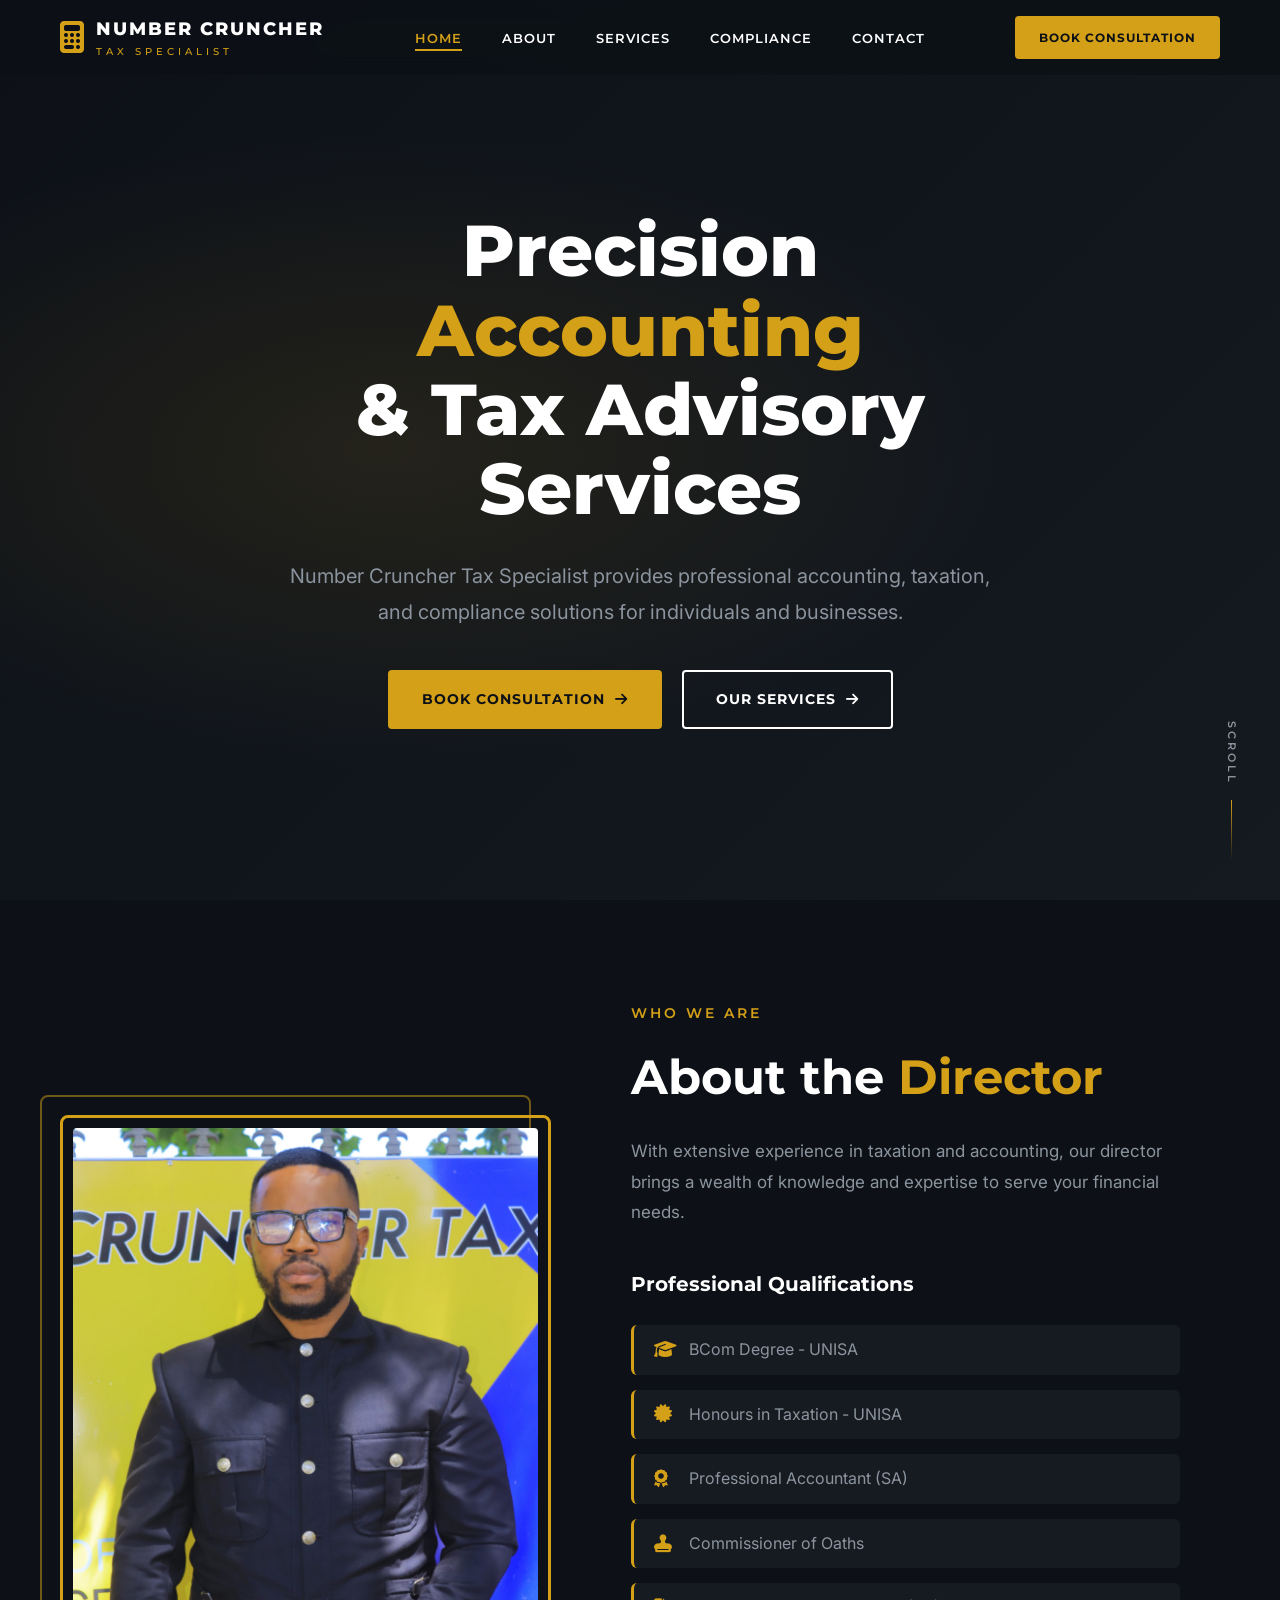
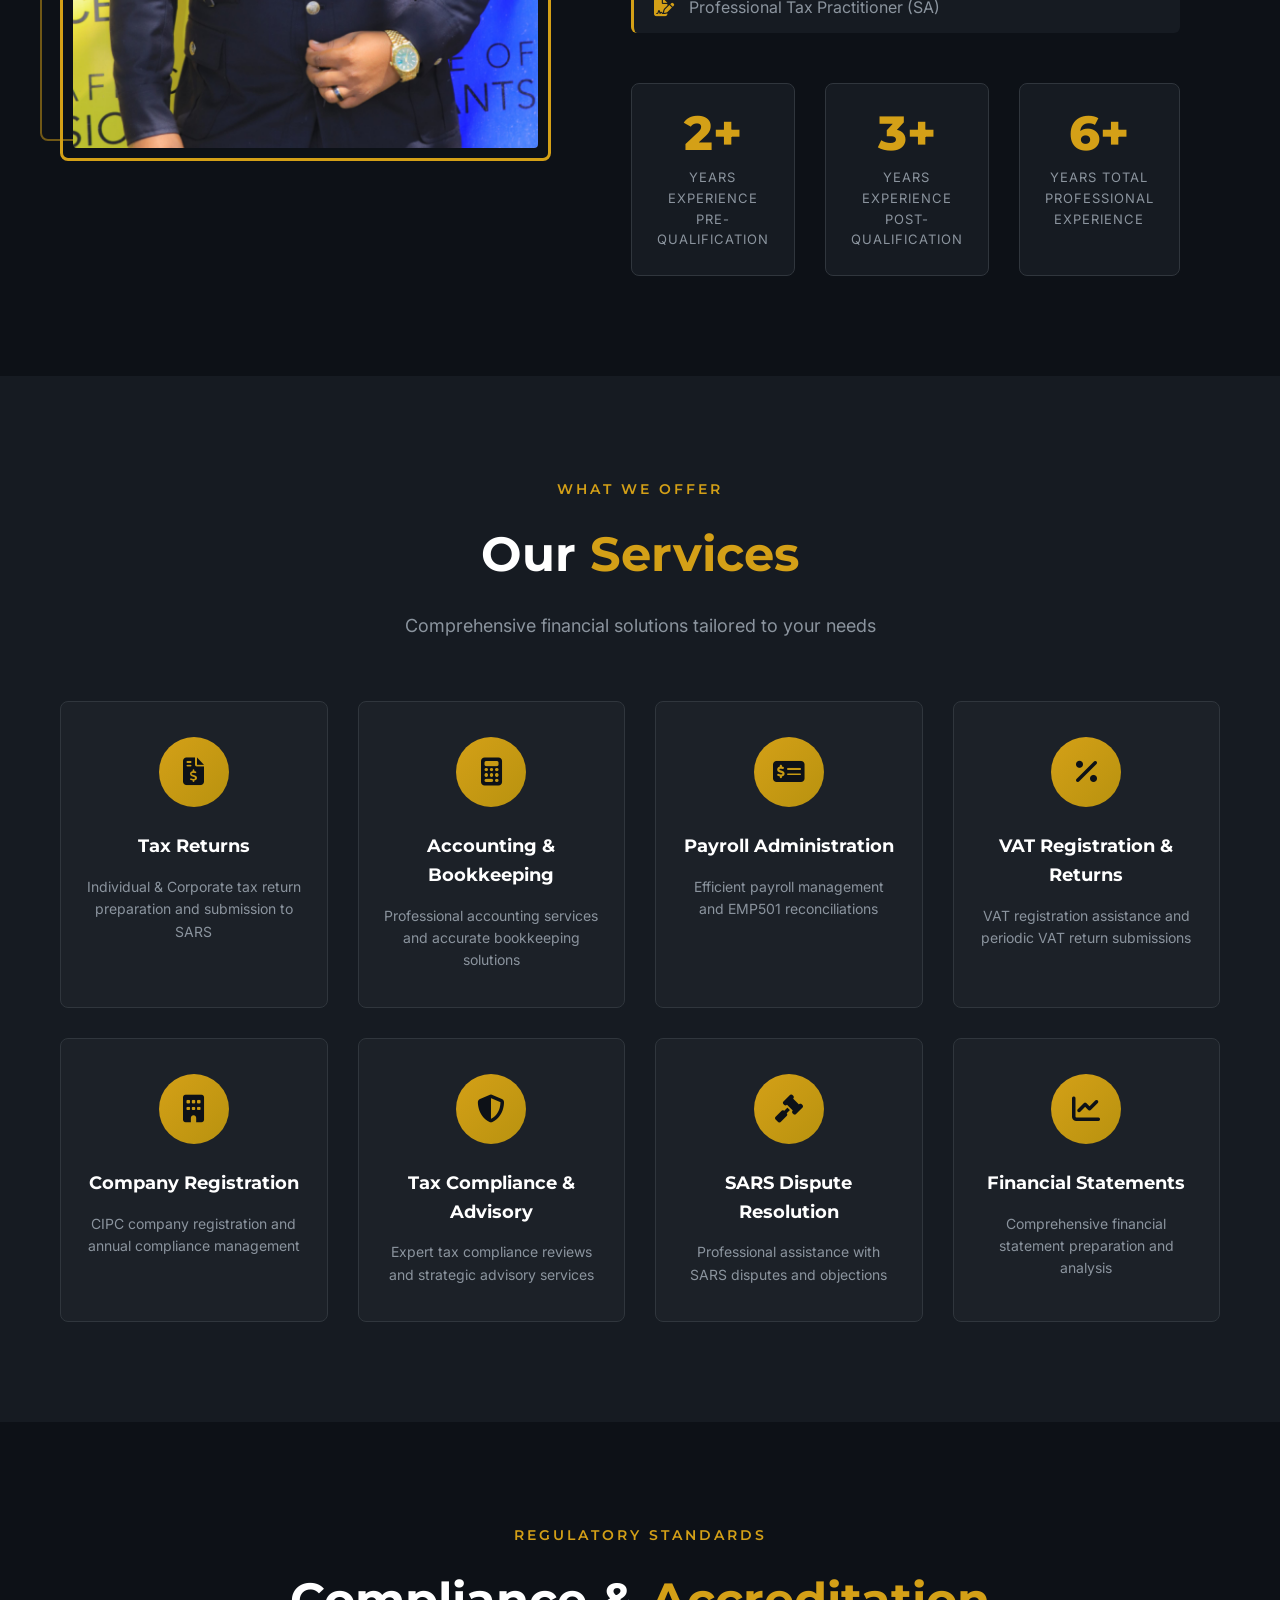
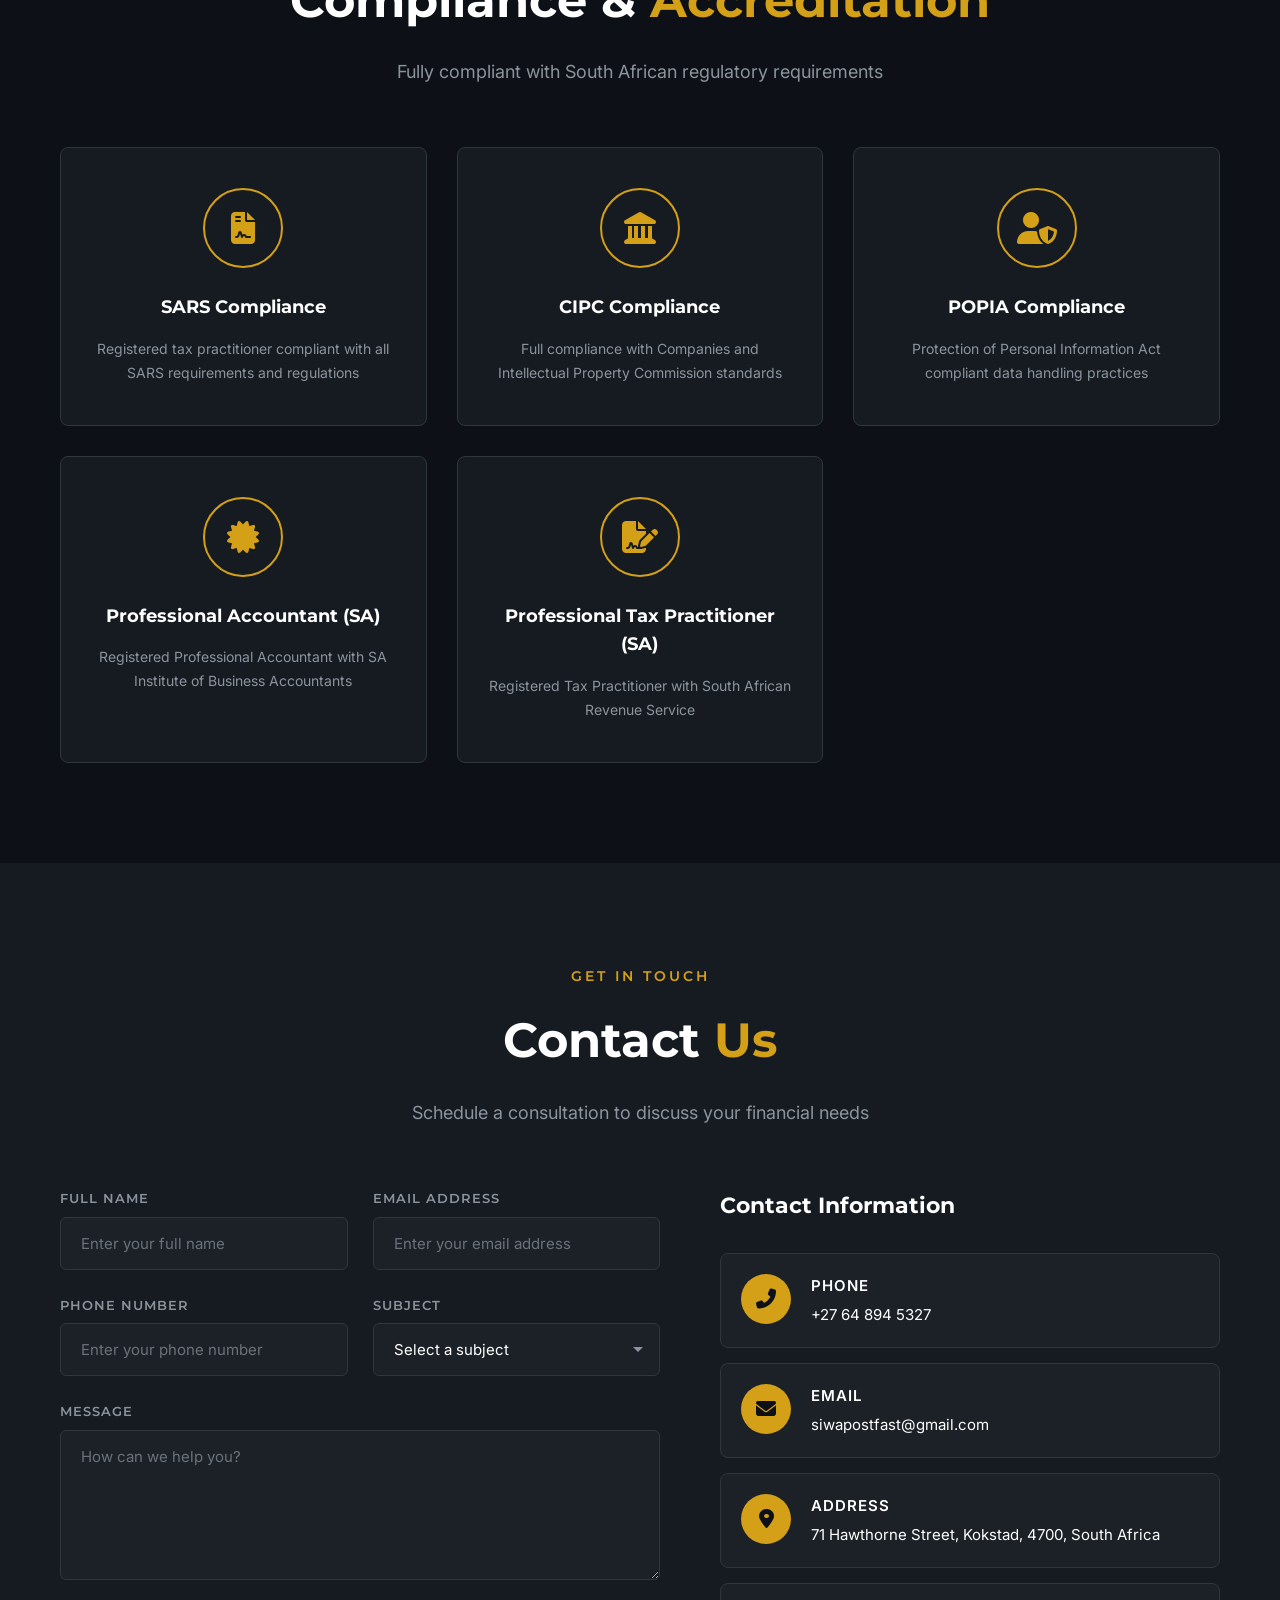
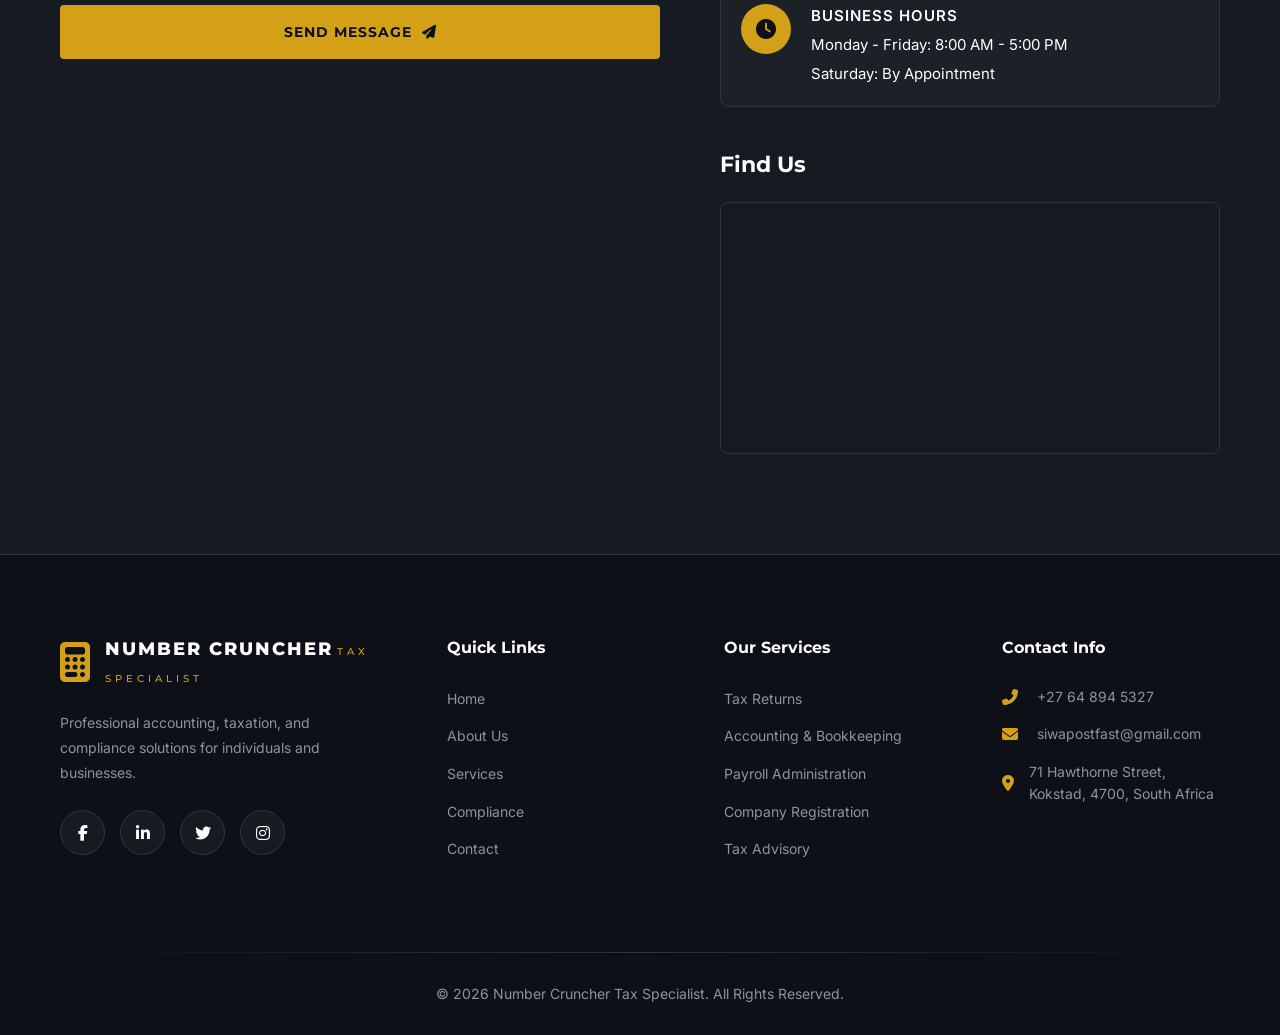
==== commit 4fec296b: "Add files via upload" ====
--- a/index.html
+++ b/index.html
@@ -262,59 +262,54 @@
                 <p class="section-desc">Schedule a consultation to discuss your financial needs</p>
             </div>
 
-<div class="contact-grid">
-    <div class="contact-form-wrapper" data-aos="fade-right" data-aos-delay="100">
-        <form class="contact-form" id="contactForm">
-            <div class="form-row">
-                <div class="form-group">
-                    <label for="name">Full Name</label>
-                    <input type="text" id="name" name="name" placeholder="Enter your full name" required>
-                </div>
-                <div class="form-group">
-                    <label for="email">Email Address</label>
-                    <input type="email" id="email" name="email" placeholder="Enter your email address" required>
-                </div>
-            </div>
-
-            <div class="form-row">
-                <div class="form-group">
-                    <label for="phone">Phone Number</label>
-                    <!-- FIX 2: Made 'phone' optional to match JS validation logic.
-                         If you want phone to be required, add `!data.phone` to the JS validation. -->
-                    <input type="tel" id="phone" name="phone" placeholder="Enter your phone number">
-                </div>
-                <div class="form-group">
-                    <label for="subject">Subject</label>
-                    <select id="subject" name="subject">
-                        <option value="">Select a subject (Optional)</option> <!-- Changed label for clarity -->
-                        <option value="consultation">Book Consultation</option>
-                        <option value="tax-returns">Tax Returns</option>
-                        <option value="accounting">Accounting Services</option>
-                        <option value="advisory">Tax Advisory</option>
-                        <option value="other">Other Inquiry</option>
-                    </select>
-                </div>
-            </div>
-
-            <div class="form-group full-width">
-                <label for="message">Message</label>
-                <textarea id="message" name="message" rows="5" placeholder="How can we help you?" required></textarea>
-            </div>
-
-            <button type="submit" class="btn btn-primary btn-full">
-                SEND MESSAGE <i class="fas fa-paper-plane"></i>
-            </button>
-        </form>
-
-        <!-- FIX 1: Add style="display: none;" to hide it initially -->
-        <!-- FIX 3: Corrected typo in paragraph text -->
-        <div class="form-success" id="formSuccess" style="display: none;">
-            <i class="fas fa-check-circle"></i>
-            <h3>Message Sent Successfully!</h3>
-            <p>Thank you for contacting us. We will get back to you within 24 hours.</p>
-        </div>
-    </div>
-</div>
+            <div class="contact-grid">
+                <div class="contact-form-wrapper" data-aos="fade-right" data-aos-delay="100">
+                    <form class="contact-form" id="contactForm">
+                        <div class="form-row">
+                            <div class="form-group">
+                                <label for="name">Full Name</label>
+                                <input type="text" id="name" name="name" placeholder="Enter your full name" required>
+                            </div>
+                            <div class="form-group">
+                                <label for="email">Email Address</label>
+                                <input type="email" id="email" name="email" placeholder="Enter your email address" required>
+                            </div>
+                        </div>
+
+                        <div class="form-row">
+                            <div class="form-group">
+                                <label for="phone">Phone Number</label>
+                                <input type="tel" id="phone" name="phone" placeholder="Enter your phone number" required>
+                            </div>
+                            <div class="form-group">
+                                <label for="subject">Subject</label>
+                                <select id="subject" name="subject" required>
+                                    <option value="">Select a subject</option>
+                                    <option value="consultation">Book Consultation</option>
+                                    <option value="tax-returns">Tax Returns</option>
+                                    <option value="accounting">Accounting Services</option>
+                                    <option value="advisory">Tax Advisory</option>
+                                    <option value="other">Other Inquiry</option>
+                                </select>
+                            </div>
+                        </div>
+
+                        <div class="form-group full-width">
+                            <label for="message">Message</label>
+                            <textarea id="message" name="message" rows="5" placeholder="How can we help you?" required></textarea>
+                        </div>
+
+                        <button type="submit" class="btn btn-primary btn-full">
+                            SEND MESSAGE <i class="fas fa-paper-plane"></i>
+                        </button>
+                    </form>
+
+                    <div class="form-success" id="formSuccess">
+                        <i class="fas fa-check-circle"></i>
+                        <h3>Message Sent Successfully!</h3>
+                        <p>Thank you for contacting us. We will get back to you within 24 hours.</p>
+                    </div>
+                </div>
 
                 <div class="contact-info" data-aos="fade-left" data-aos-delay="200">
                     <div class="contact-details">
@@ -458,5 +453,43 @@
 
     <!-- Main JavaScript -->
     <script src="main.js"></script>
+
+<script>
+document.getElementById("contactForm").addEventListener("submit", async function(e) {
+  e.preventDefault();
+
+  const form = e.target;
+
+  const data = {
+    name: form.name.value,
+    email: form.email.value,
+    phone: form.phone.value,
+    subject: form.subject.value,
+    message: form.message.value
+  };
+
+  try {
+    const response = await fetch("https://api.kentroi.com/form/cmn2wonvh00000418noup12nj", {
+      method: "POST",
+      headers: {
+        "Content-Type": "application/json"
+      },
+      body: JSON.stringify(data)
+    });
+
+    if (response.ok) {
+      form.style.display = "none";
+      document.getElementById("formSuccess").style.display = "block";
+      form.reset();
+    } else {
+      alert("Failed to send message. Try again.");
+    }
+
+  } catch (error) {
+    alert("Error sending message.");
+  }
+});
+</script>
+
 </body>
 </html>
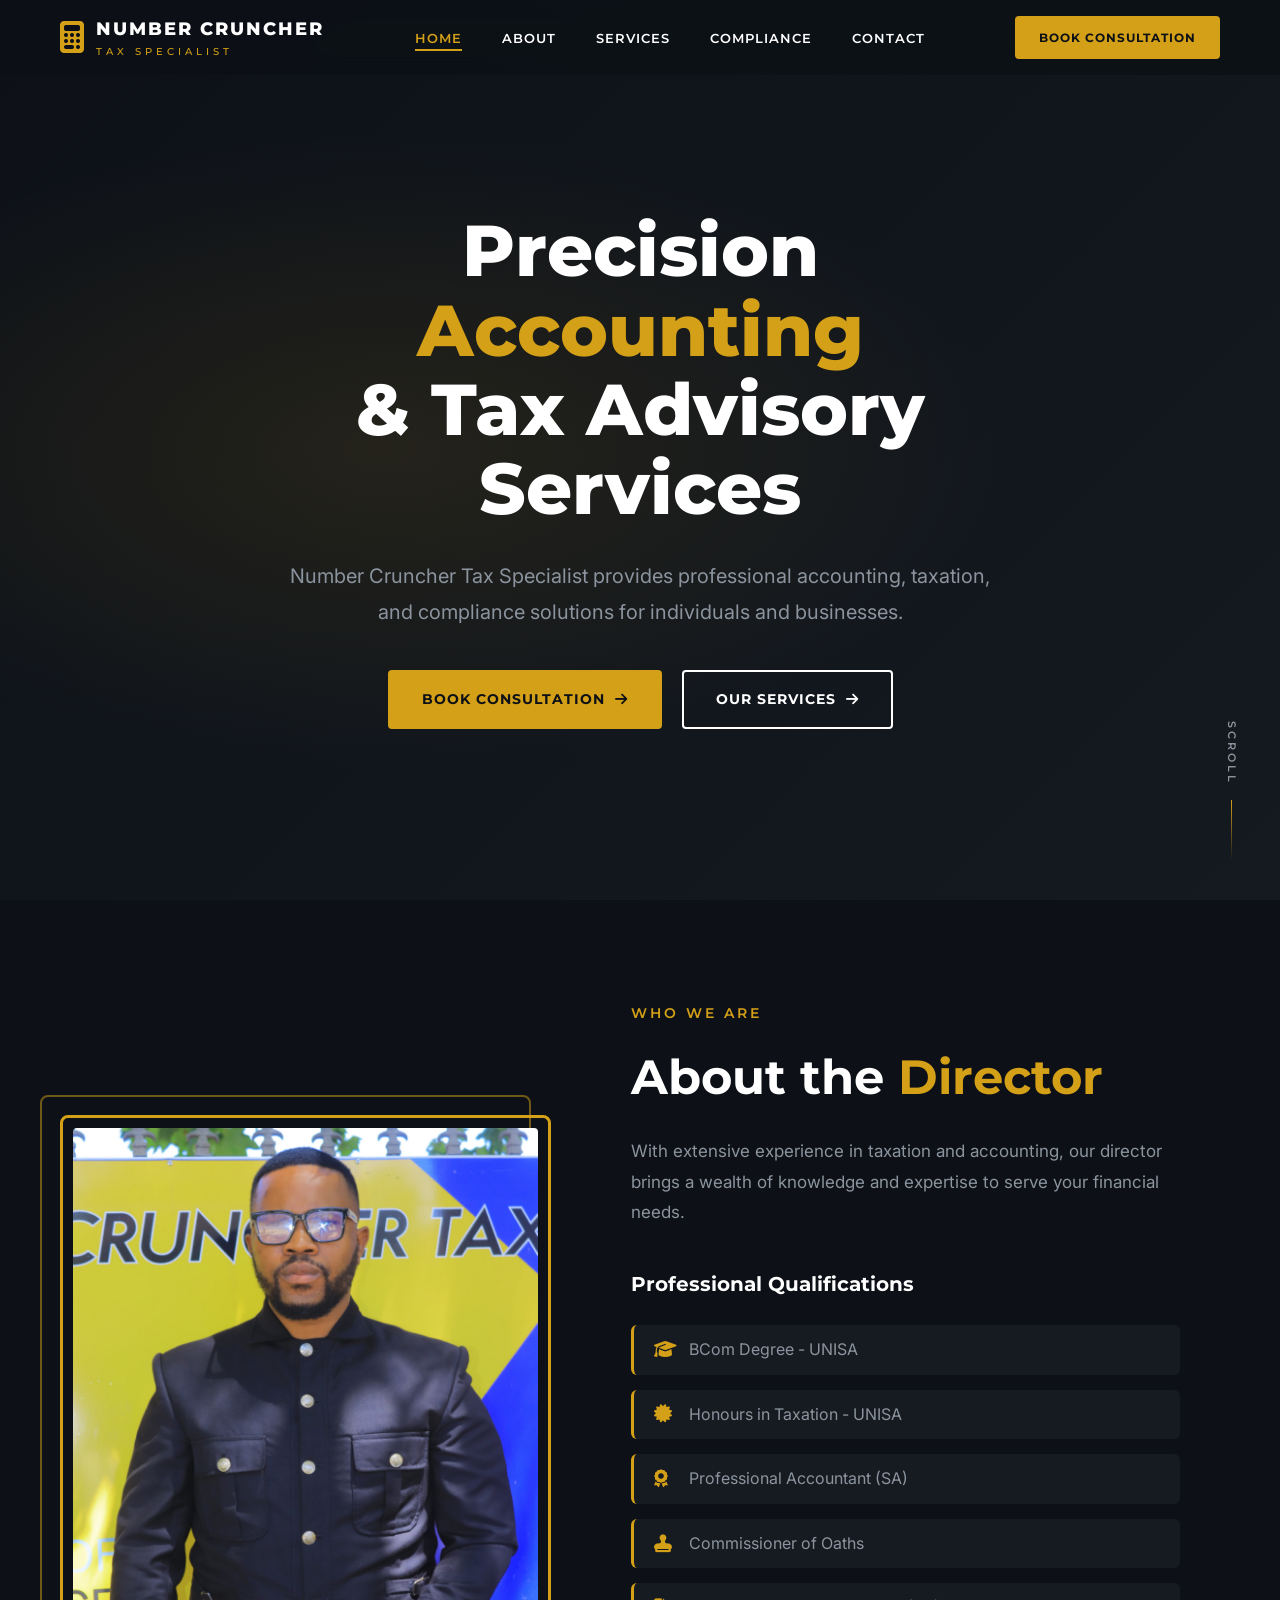
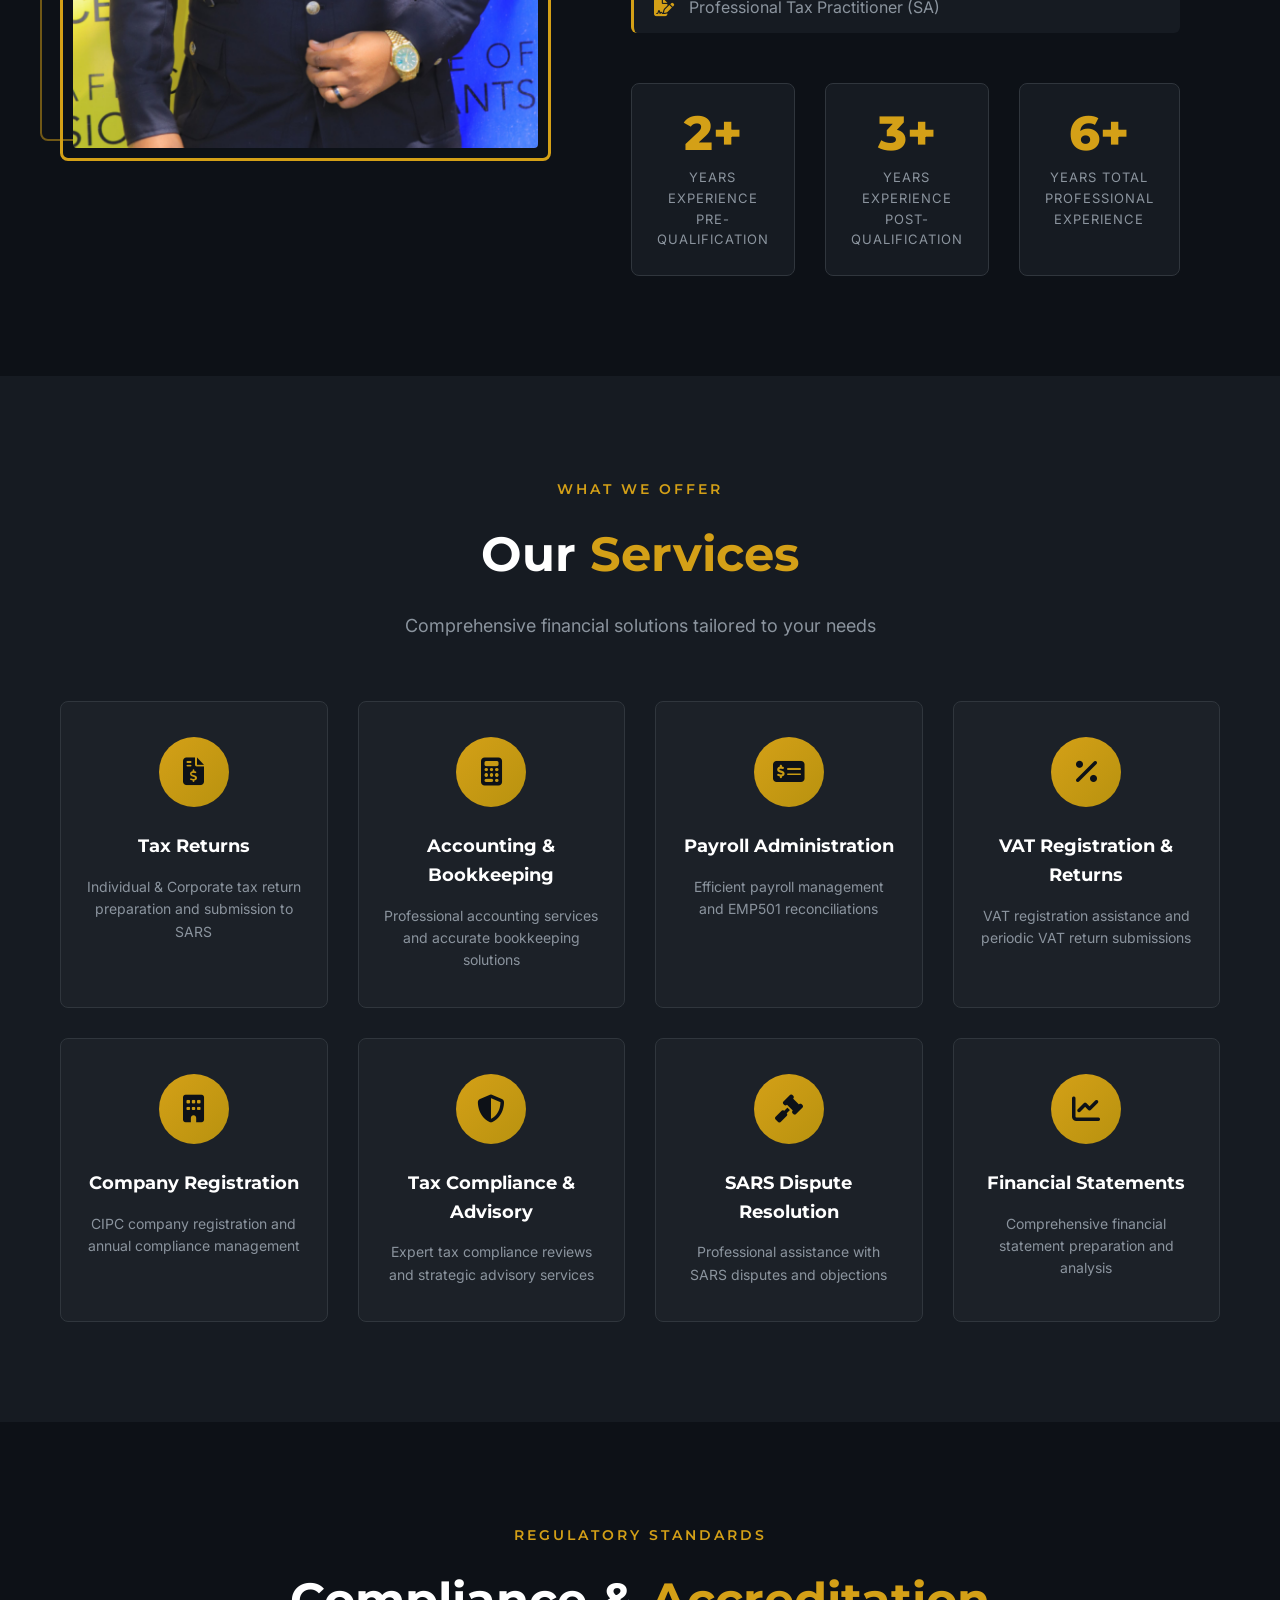
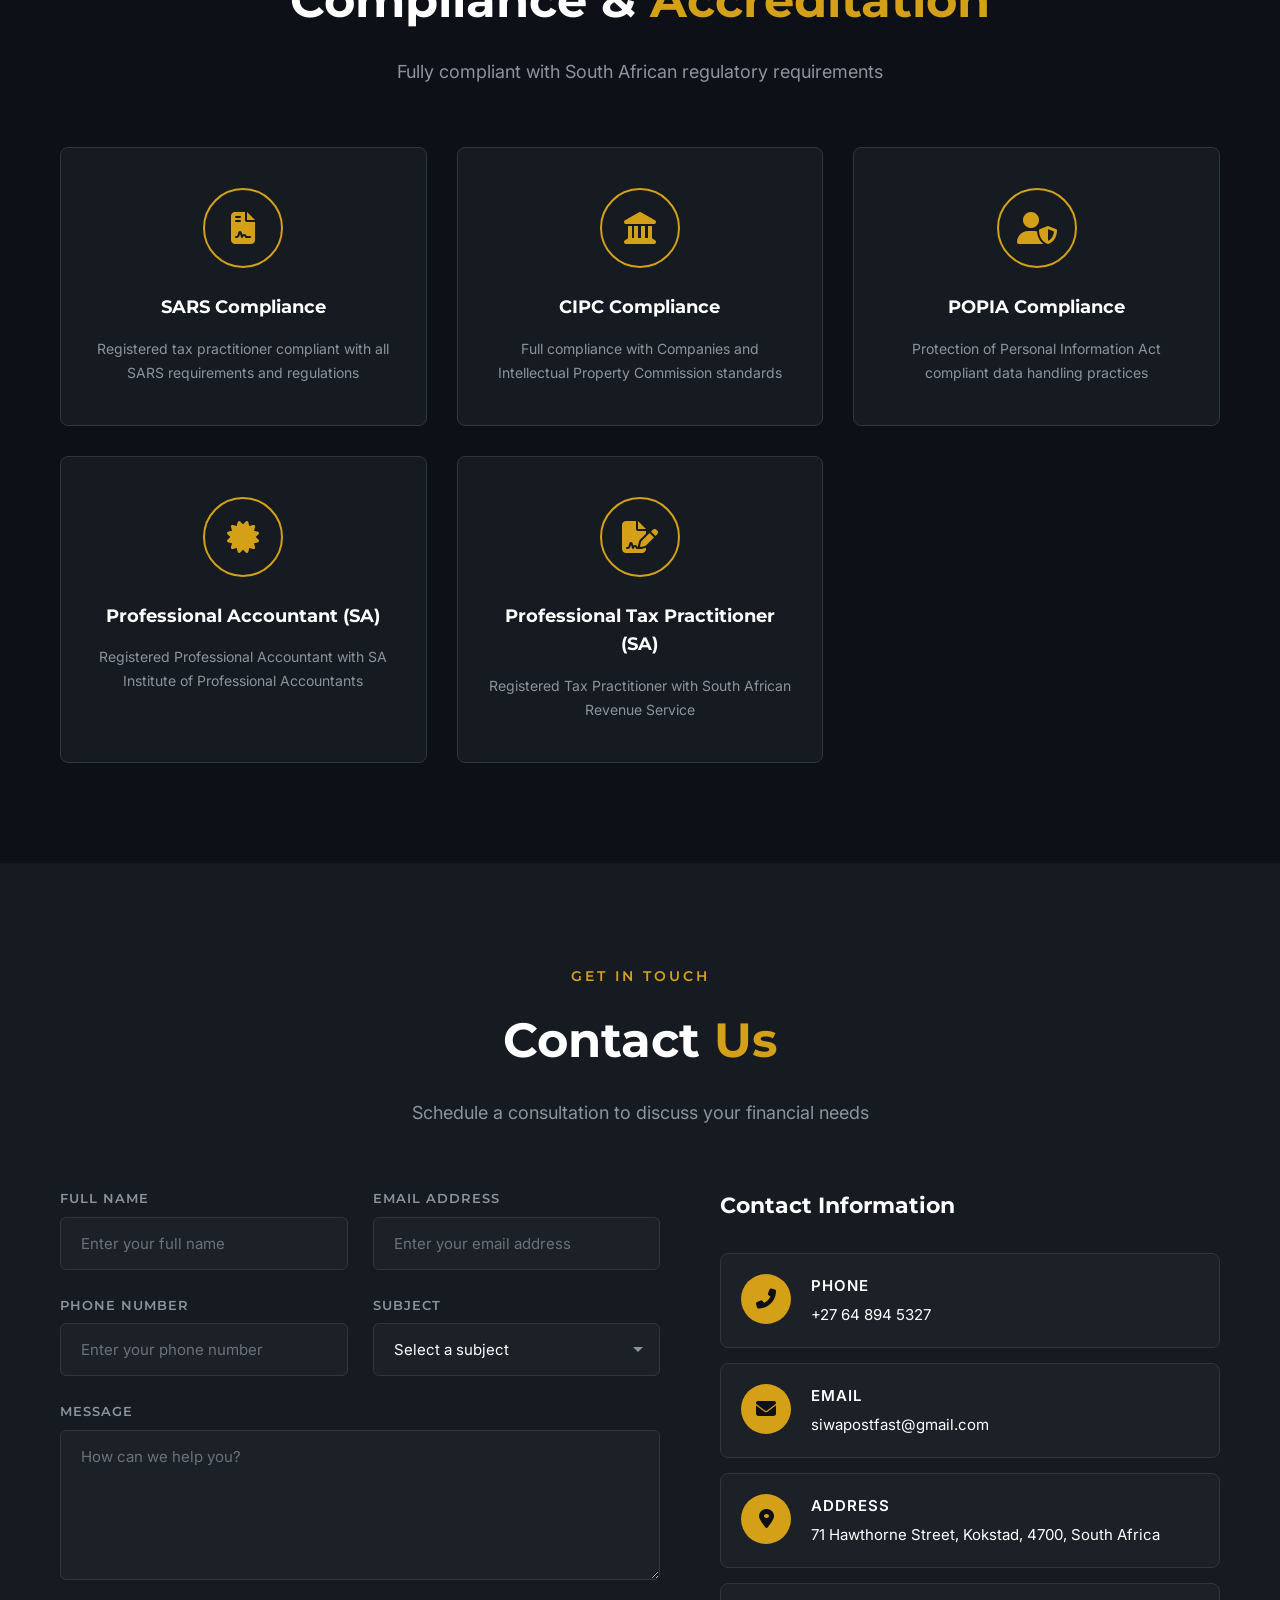
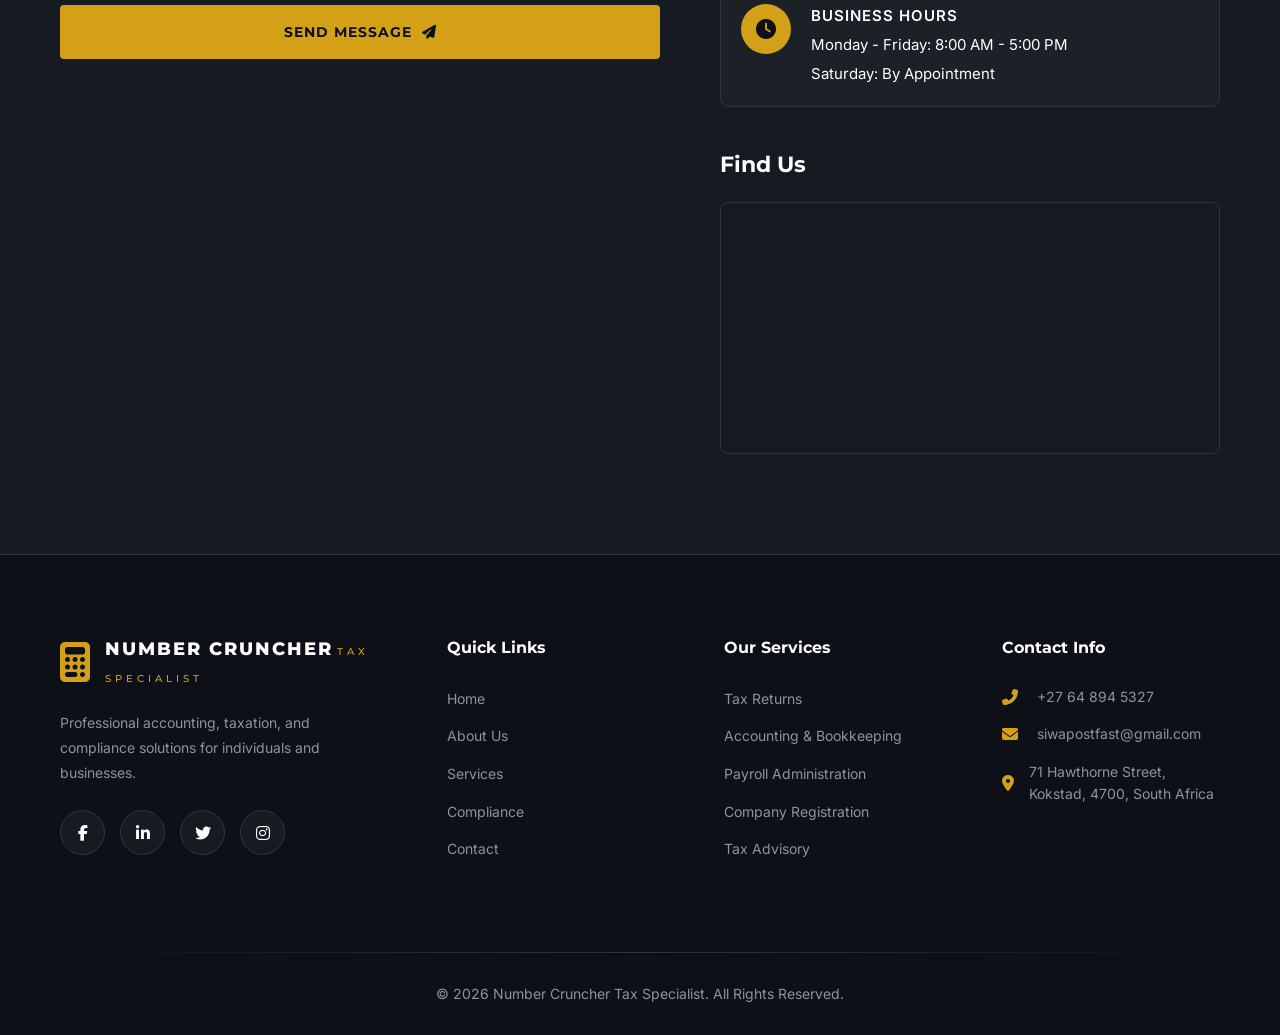
==== commit d9a88c6c: "Update description for Professional Accountant role" ====
--- a/index.html
+++ b/index.html
@@ -239,7 +239,7 @@
                         <i class="fas fa-certificate"></i>
                     </div>
                     <h3>Professional Accountant (SA)</h3>
-                    <p>Registered Professional Accountant with SA Institute of Business Accountants</p>
+                    <p>Registered Professional Accountant with SA Institute of Professional Accountants</p>
                 </div>
 
                 <div class="compliance-card" data-aos="fade-up" data-aos-delay="500">
@@ -289,7 +289,7 @@
                                     <option value="tax-returns">Tax Returns</option>
                                     <option value="accounting">Accounting Services</option>
                                     <option value="advisory">Tax Advisory</option>
-                                    <option value="other">Other Inquiry</option>
+                                    <option value="other">Other Enquiry</option>
                                 </select>
                             </div>
                         </div>
@@ -454,42 +454,5 @@
     <!-- Main JavaScript -->
     <script src="main.js"></script>
 
-<script>
-document.getElementById("contactForm").addEventListener("submit", async function(e) {
-  e.preventDefault();
-
-  const form = e.target;
-
-  const data = {
-    name: form.name.value,
-    email: form.email.value,
-    phone: form.phone.value,
-    subject: form.subject.value,
-    message: form.message.value
-  };
-
-  try {
-    const response = await fetch("https://api.kentroi.com/form/cmn2wonvh00000418noup12nj", {
-      method: "POST",
-      headers: {
-        "Content-Type": "application/json"
-      },
-      body: JSON.stringify(data)
-    });
-
-    if (response.ok) {
-      form.style.display = "none";
-      document.getElementById("formSuccess").style.display = "block";
-      form.reset();
-    } else {
-      alert("Failed to send message. Try again.");
-    }
-
-  } catch (error) {
-    alert("Error sending message.");
-  }
-});
-</script>
-
 </body>
 </html>
